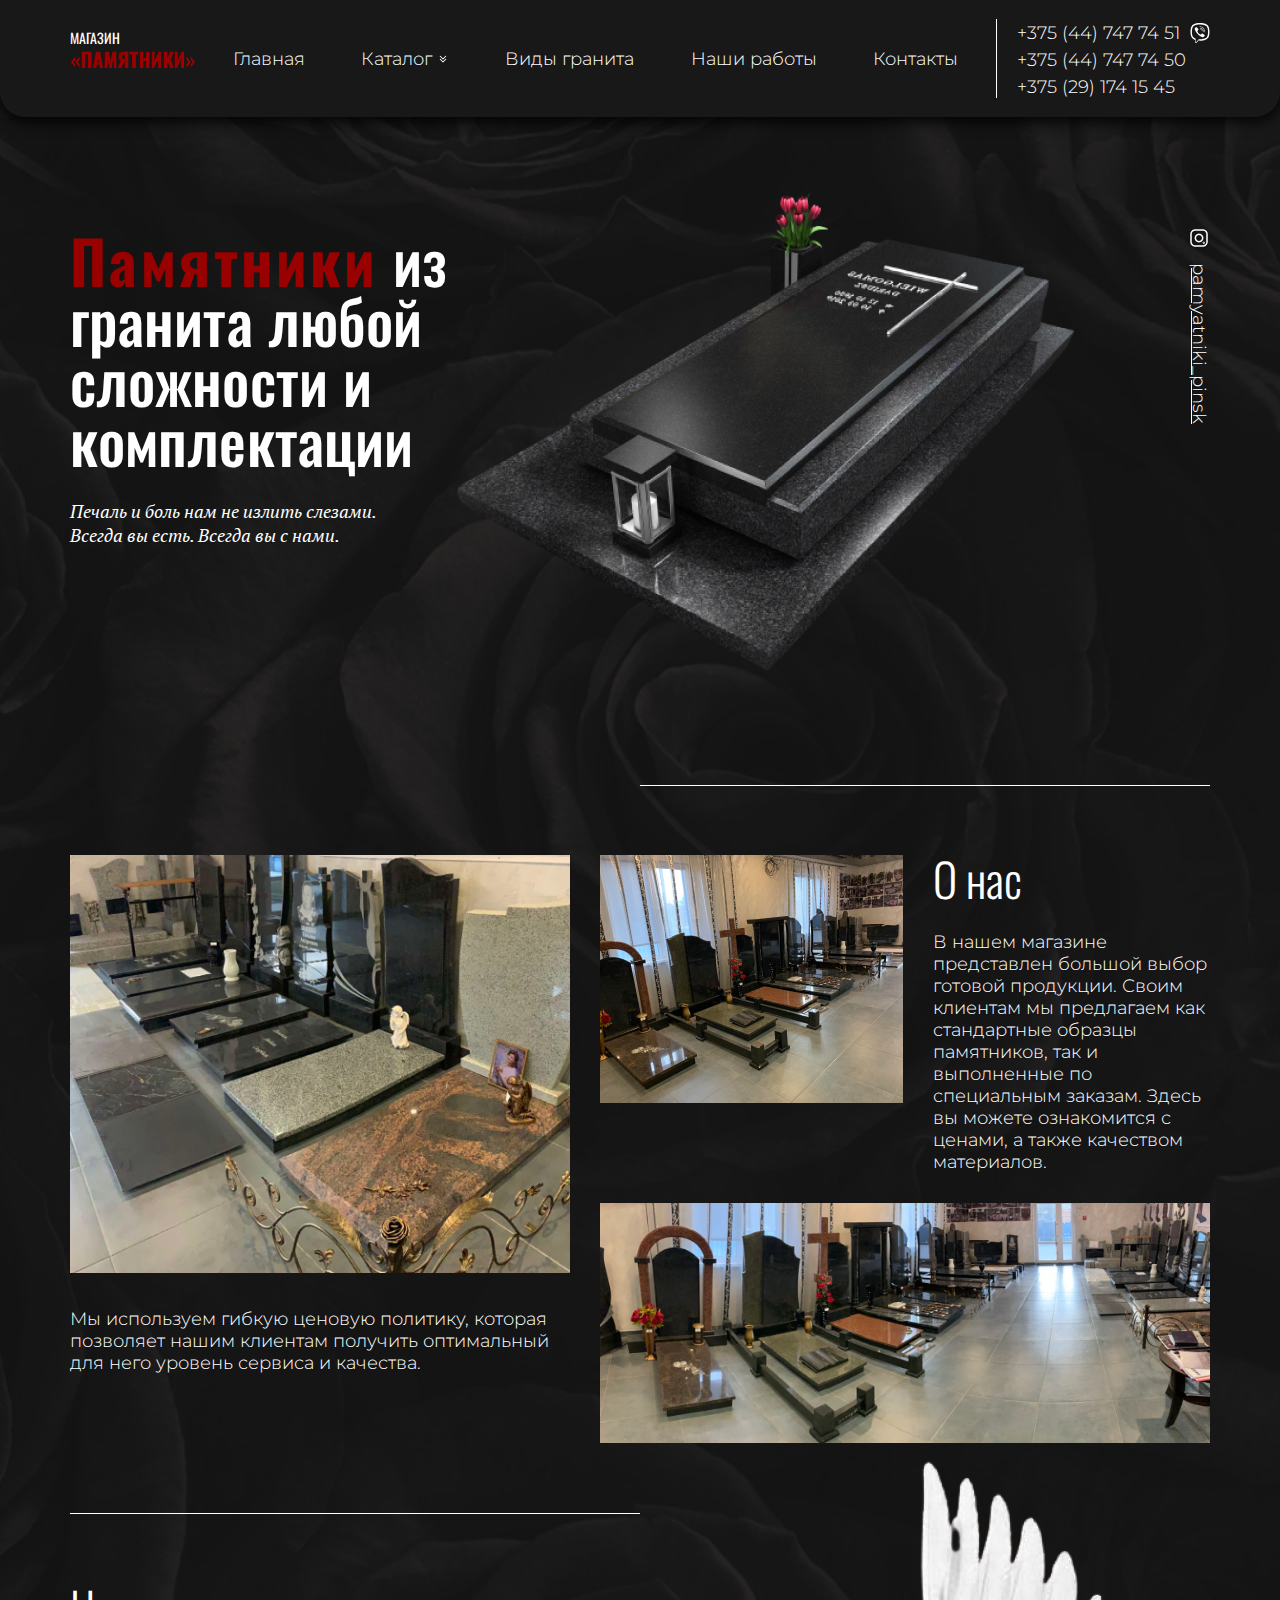
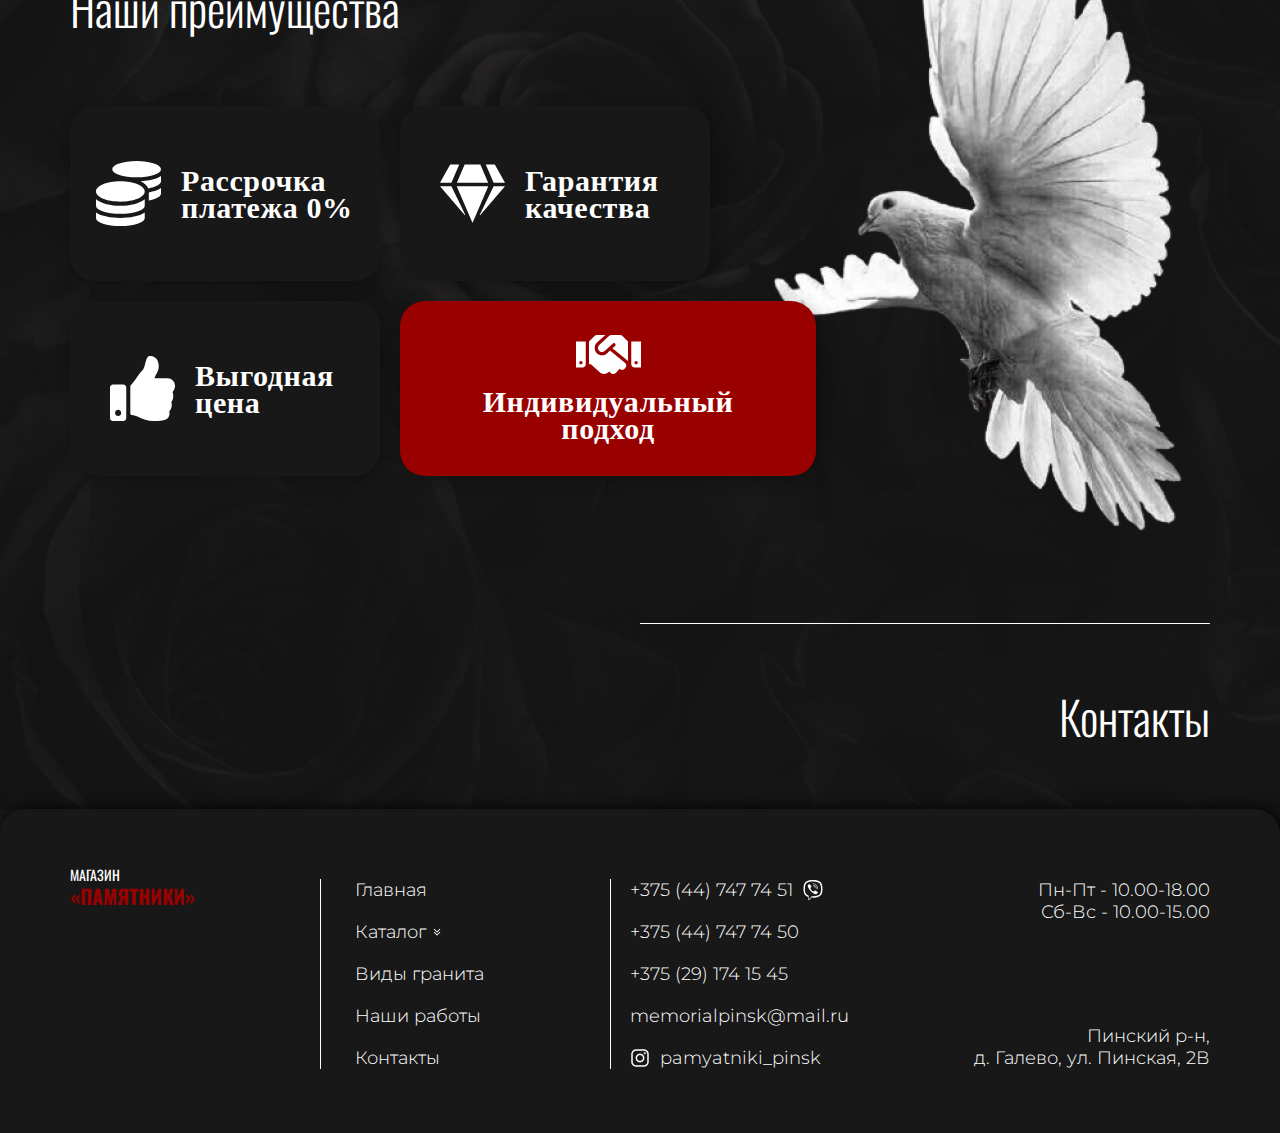
==== index.html @ 9298f2a3 "stage" ====
<!DOCTYPE html>
<html lang="ru">
  <head>
    <meta charset="utf-8" />
    <meta name="viewport" content="width=device-width, initial-scale=1.0" />
    <meta http-equiv="Cache-Control" content="no-cache" />
    <meta http-equiv="X-UA-Compatible" content="ie=edge" />
    <link rel="icon" type="image/x-icon" href="./assets/favicon.ico" />

    <script
      src="https://code.jquery.com/jquery-3.6.0.min.js"
      integrity="sha256-/xUj+3OJU5yExlq6GSYGSHk7tPXikynS7ogEvDej/m4="
      crossorigin="anonymous"
    ></script>

    <base href="." />

    <title></title>
  <script defer src="./js/main.bundle.js"></script><link href="./styles/main.bundle.css" rel="stylesheet"></head>

  <body>
    <header class="header">
      <nav class="global-wrap nav">
        <div class="logo">
          <p>Магазин</p>
          <p class="logo_accent">«ПАМЯТНИКИ»</p>
        </div>

        <ul class="nav__list">
          <li class="nav__list-item">
            <a href="./index.html" class="nav__list-link">Главная</a>
          </li>
          <li class="nav__list-item nav__dropdown">
            <a class="nav__list-link">
              Каталог
              <svg
                width="12"
                height="12"
                viewBox="0 0 12 12"
                fill="none"
                xmlns="http://www.w3.org/2000/svg"
              >
                <path
                  d="M6 9L6.35355 9.35355L6 9.70711L5.64645 9.35355L6 9ZM9.35355 6.35355L6.35355 9.35355L5.64645 8.64645L8.64645 5.64645L9.35355 6.35355ZM5.64645 9.35355L2.64645 6.35355L3.35355 5.64645L6.35355 8.64645L5.64645 9.35355Z"
                  fill="white"
                />
                <path
                  d="M6 6L6.35355 6.35355L6 6.70711L5.64645 6.35355L6 6ZM9.35355 3.35355L6.35355 6.35355L5.64645 5.64645L8.64645 2.64645L9.35355 3.35355ZM5.64645 6.35355L2.64645 3.35355L3.35355 2.64645L6.35355 5.64645L5.64645 6.35355Z"
                  fill="white"
                />
              </svg>
            </a>
            <ul class="subnav">
              <li class="subnav__item">
                <a href="./vertical.html" class="subnav__item-link">
                  Вертикальные памятники
                </a>
              </li>
              <li class="subnav__item">
                <a href="./horizontal.html" class="subnav__item-link">
                  Горизонтальные памятники
                </a>
              </li>
              <li class="subnav__item">
                <a href="./combo.html" class="subnav__item-link">
                  Кобинированные памятники
                </a>
              </li>
              <li class="subnav__item">
                <a href="./complex.html" class="subnav__item-link">
                  Мемориальные комплексы
                </a>
              </li>
              <li class="subnav__item">
                <a href="./nadgrobie.html" class="subnav__item-link">
                  Надгробные плиты
                </a>
              </li>
            </ul>
          </li>
          <li class="nav__list-item">
            <a href="./granite.html" class="nav__list-link">Виды гранита</a>
          </li>
          <li class="nav__list-item">
            <a href="./examples.html" class="nav__list-link">Наши работы</a>
          </li>
          <li class="nav__list-item">
            <a href="./contacts.html" class="nav__list-link">Контакты</a>
          </li>
        </ul>

        <div class="nav__phone-wrap">
          <a href="tel:+375 (44) 747 74 51" class="nav__phone nav__phone_viber">
            +375 (44) 747 74 51
            <img src="./assets/viber.svg" alt="viber" />
          </a>
          <a href="tel:+375 (44) 747 74 50" class="nav__phone">
            +375 (44) 747 74 50
          </a>
          <a href="tel:+375 (29) 174 15 45" class="nav__phone">
            +375 (29) 174 15 45
          </a>
        </div>
      </nav>

      <!-- TODO: mobile -->
      <div class="mobile-empty-nav"></div>
      <nav class="global-wrap mobile-nav">
        <div class="logo">
          <p>Магазин</p>
          <p class="logo_accent">«ПАМЯТНИКИ»</p>
        </div>

        <button id="burger" class="mobile-nav__burger">
          <div
            class="mobile-nav__burger_close mobile-nav__burger_close-disactive"
          >
            <span></span>
            <span></span>
          </div>
          <svg
            class="mobile-nav__burger_open"
            width="41"
            height="40"
            viewBox="0 0 41 40"
            fill="none"
            xmlns="http://www.w3.org/2000/svg"
          >
            <path
              d="M9.66602 11.4993H31.3327"
              stroke="#ffffff"
              stroke-width="2.5"
              stroke-linecap="round"
            />
            <path
              d="M9.66602 20H20.4993H31.3327"
              stroke="#ffffff"
              stroke-width="2.5"
              stroke-linecap="round"
            />
            <path
              d="M9.66602 28.4993H31.3327"
              stroke="#ffffff"
              stroke-width="2.5"
              stroke-linecap="round"
            />
          </svg>
        </button>

        <div class="mobile-nav__dropdown">
          <ul class="mobile-nav__list">
            <li class="mobile-nav__list-item">
              <a href="./index.html" class="mobile-nav__list-link">Главная</a>
            </li>
            <li class="mobile-nav__list-item mobile-nav__subnav-dropdown">
              <a class="mobile-nav__list-link">
                Каталог
                <svg
                  width="12"
                  height="12"
                  viewBox="0 0 12 12"
                  fill="none"
                  xmlns="http://www.w3.org/2000/svg"
                >
                  <path
                    d="M6 9L6.35355 9.35355L6 9.70711L5.64645 9.35355L6 9ZM9.35355 6.35355L6.35355 9.35355L5.64645 8.64645L8.64645 5.64645L9.35355 6.35355ZM5.64645 9.35355L2.64645 6.35355L3.35355 5.64645L6.35355 8.64645L5.64645 9.35355Z"
                    fill="white"
                  />
                  <path
                    d="M6 6L6.35355 6.35355L6 6.70711L5.64645 6.35355L6 6ZM9.35355 3.35355L6.35355 6.35355L5.64645 5.64645L8.64645 2.64645L9.35355 3.35355ZM5.64645 6.35355L2.64645 3.35355L3.35355 2.64645L6.35355 5.64645L5.64645 6.35355Z"
                    fill="white"
                  />
                </svg>
              </a>
              <!-- <ul class="mobile-mobile-subnav"> -->
              <ul class="subnav">
                <li class="subnav__item">
                  <a href="./vertical.html" class="subnav__item-link">
                    Вертикальные памятники
                  </a>
                </li>
                <li class="subnav__item">
                  <a href="./horizontal.html" class="subnav__item-link">
                    Горизонтальные памятники
                  </a>
                </li>
                <li class="subnav__item">
                  <a href="./combo.html" class="subnav__item-link">
                    Кобинированные памятники
                  </a>
                </li>
                <li class="subnav__item">
                  <a href="./complex.html" class="subnav__item-link">
                    Мемориальные комплексы
                  </a>
                </li>
                <li class="subnav__item">
                  <a href="./nadgrobie.html" class="subnav__item-link">
                    Надгробные плиты
                  </a>
                </li>
              </ul>
            </li>
            <li class="mobile-nav__list-item">
              <a href="./granite.html" class="mobile-nav__list-link"
                >Виды гранита</a
              >
            </li>
            <li class="mobile-nav__list-item">
              <a href="./examples.html" class="mobile-nav__list-link"
                >Наши работы</a
              >
            </li>
            <li class="mobile-nav__list-item">
              <a href="./contacts.html" class="mobile-nav__list-link"
                >Контакты</a
              >
            </li>
          </ul>

          <div class="mobile-nav__phone-wrap">
            <a
              href="tel:+375 (44) 747 74 51"
              class="mobile-nav__phone mobile-nav__phone_viber"
            >
              +375 (44) 747 74 51
              <img src="./assets/viber.svg" alt="viber" />
            </a>
            <a href="tel:+375 (44) 747 74 50" class="mobile-nav__phone">
              +375 (44) 747 74 50
            </a>
            <a href="tel:+375 (29) 174 15 45" class="mobile-nav__phone">
              +375 (29) 174 15 45
            </a>
          </div>
        </div>
      </nav>
    </header>

    <main class="global-wrap main">
      <section class="intro">
        <h1 class="intro__header">
          <span class="intro__header_accent">Памятники</span> из гранита любой
          сложности и комплектации
        </h1>
        <p class="intro__text">
          Печаль и боль нам не излить слезами. Всегда вы есть. Всегда вы с нами.
        </p>
        <a
          target="_blank"
          href="https://www.instagram.com/pamyatniki_pinsk/"
          class="intro__instagram"
        >
          <img src="./assets/instagram.png" alt="instagram" />
          pamyatniki_pinsk
        </a>
      </section>

      <section class="about">
        <div class="about__section about__section_sm">
          <img src="./assets/main-about-1.png" alt="image" />
          <p class="about__text about__text_sm">
            Мы используем гибкую ценовую политику, которая позволяет нашим
            клиентам получить оптимальный для него уровень сервиса и качества.
          </p>
        </div>
        <div class="about__section about__section_lg">
          <div class="about__subsection">
            <img
              src="./assets/main-about-2.png"
              class="about-2-img"
              alt="image"
            />
            <div class="about__subsection-content">
              <h2 class="about__header">О нас</h2>
              <p class="about__text">
                В нашем магазине представлен большой выбор готовой продукции.
                Своим клиентам мы предлагаем как стандартные образцы памятников,
                так и выполненные по специальным заказам. Здесь вы можете
                ознакомится с ценами, а также качеством материалов.
              </p>
            </div>
          </div>
          <div class="about__lg-img">
            <img src="./assets/main-about-3.png" alt="image" />
          </div>
        </div>
      </section>

      <section class="advantages">
        <div class="advantages__content">
          <h3 class="advantages__header">Наши преимущества</h3>
          <div class="advantages__cards">
            <div class="advantages__card">
              <img
                src="./assets/main-adv-1.svg"
                alt="image"
                class="advantages__card-img"
              />
              <p class="advantages__card-text">Рассрочка платежа 0%</p>
            </div>

            <div class="advantages__card advantages__card_diamond">
              <img
                src="./assets/main-adv-2.svg"
                alt="image"
                class="advantages__card-img"
              />
              <p class="advantages__card-text">Гарантия качества</p>
            </div>

            <div class="advantages__card advantages__card_like">
              <img
                src="./assets/main-adv-3.svg"
                alt="image"
                class="advantages__card-img"
              />
              <p class="advantages__card-text">Выгодная цена</p>
            </div>

            <div class="advantages__card advantages__card_accent">
              <img
                src="./assets/main-adv-4.svg"
                alt="image"
                class="advantages__card-img"
              />
              <p class="advantages__card-text">Индивидуальный подход</p>
            </div>
          </div>
        </div>
        <img src="./assets/main-adv.png" alt="image" class="advantages__img" />
      </section>

      <section class="contacts">
        <h3 class="contacts__header">Контакты</h3>
      </section>
    </main>

    <footer class="global-wrap footer">
      <div class="footer__section footer__section_logo">
        <div class="logo footer__logo">
          <p>Магазин</p>
          <p class="logo_accent">«ПАМЯТНИКИ»</p>
        </div>
      </div>
      <div class="footer__section footer__section_nav footer__section_border">
        <ul class="nav__list nav__list_vertical">
          <li class="nav__list-item">
            <a href="#" class="nav__list-link">Главная</a>
          </li>
          <li class="nav__list-item">
            <a class="nav__list-link nav__dropdown_footer">
              Каталог
              <svg
                width="12"
                height="12"
                viewBox="0 0 12 12"
                fill="none"
                xmlns="http://www.w3.org/2000/svg"
              >
                <path
                  d="M6 9L6.35355 9.35355L6 9.70711L5.64645 9.35355L6 9ZM9.35355 6.35355L6.35355 9.35355L5.64645 8.64645L8.64645 5.64645L9.35355 6.35355ZM5.64645 9.35355L2.64645 6.35355L3.35355 5.64645L6.35355 8.64645L5.64645 9.35355Z"
                  fill="white"
                />
                <path
                  d="M6 6L6.35355 6.35355L6 6.70711L5.64645 6.35355L6 6ZM9.35355 3.35355L6.35355 6.35355L5.64645 5.64645L8.64645 2.64645L9.35355 3.35355ZM5.64645 6.35355L2.64645 3.35355L3.35355 2.64645L6.35355 5.64645L5.64645 6.35355Z"
                  fill="white"
                />
              </svg>
              <!-------->
              <ul class="footer-subnav">
                <li class="footer-subnav__item">
                  <a href="./vertical.html" class="footer-subnav__item-link">
                    Вертикальные памятники
                  </a>
                </li>
                <li class="footer-subnav__item">
                  <a href="./horizontal.html" class="footer-subnav__item-link">
                    Горизонтальные памятники
                  </a>
                </li>
                <li class="footer-subnav__item">
                  <a href="./combo.html" class="footer-subnav__item-link">
                    Кобинированные памятники
                  </a>
                </li>
                <li class="footer-subnav__item">
                  <a href="./complex.html" class="footer-subnav__item-link">
                    Мемориальные комплексы
                  </a>
                </li>
                <li class="footer-subnav__item">
                  <a href="#" class="footer-subnav__item-link">
                    Надгробные плиты
                  </a>
                </li>
              </ul>
            </a>
          </li>
          <li class="nav__list-item">
            <a href="./granite.html" class="nav__list-link">Виды гранита</a>
          </li>
          <li class="nav__list-item">
            <a href="./examples.html" class="nav__list-link">Наши работы</a>
          </li>
          <li class="nav__list-item">
            <a href="./contacts.html" class="nav__list-link">Контакты</a>
          </li>
        </ul>
      </div>
      <div class="footer__section footer__section_border">
        <div class="footer__section_numbers">
          <a
            href="tel:+375 (44) 747 74 51"
            class="footer__contact footer__contact_viber"
          >
            +375 (44) 747 74 51
            <img src="./assets/viber.svg" alt="viber" />
          </a>
          <a href="tel:+375 (44) 747 74 50" class="footer__contact"
            >+375 (44) 747 74 50</a
          >
          <a href="tel:+375 (29) 174 15 45" class="footer__contact">
            +375 (29) 174 15 45
          </a>
        </div>
        <a href="mailto:memorialpinsk@mail.ru" class="footer__contact"
          >memorialpinsk@mail.ru</a
        >
        <a
          target="_blank"
          href="https://www.instagram.com/pamyatniki_pinsk/"
          class="footer__contact footer__contact_instagram"
        >
          <img src="./assets/instagram.png" alt="instagram" />
          pamyatniki_pinsk
        </a>
      </div>
      <div class="footer__section footer__section_sm">
        <div class="footer__schedule">
          <p class="footer__schedule-item">Пн-Пт - 10.00-18.00</p>
          <p class="footer__schedule-item">Сб-Вс - 10.00-15.00</p>
        </div>
        <p class="footer__address">
          <a target="_blank" href="https://yandex.by/maps/-/CCUFj-ChtB">
            Пинский р-н,
            <br />
            д. Галево, ул. Пинская, 2В
          </a>
        </p>
      </div>
    </footer>
  </body>
</html>
---- styles/main.bundle.css ----
@import url(https://fonts.googleapis.com/css2?family=Montserrat:wght@300&family=Oswald:wght@300&family=PT+Serif&family=Tinos:wght@700&display=swap);
/* http://meyerweb.com/eric/tools/css/reset/
   v5.0.1 | 20191019
   License: none (public domain)
*/
html, body, div, span, applet, object, iframe,
h1, h2, h3, h4, h5, h6, p, blockquote, pre,
a, abbr, acronym, address, big, cite, code,
del, dfn, em, img, ins, kbd, q, s, samp,
small, strike, strong, sub, sup, tt, var,
b, u, i, center,
dl, dt, dd, menu, ol, ul, li,
fieldset, form, label, legend,
table, caption, tbody, tfoot, thead, tr, th, td,
article, aside, canvas, details, embed,
figure, figcaption, footer, header, hgroup,
main, menu, nav, output, ruby, section, summary,
time, mark, audio, video {
  margin: 0;
  padding: 0;
  border: 0;
  font-size: 100%;
  font: inherit;
  vertical-align: baseline; }

/* HTML5 display-role reset for older browsers */
article, aside, details, figcaption, figure,
footer, header, hgroup, main, menu, nav, section {
  display: block; }

/* HTML5 hidden-attribute fix for newer browsers */
*[hidden] {
  display: none; }

body {
  line-height: 1; }

menu, ol, ul {
  list-style: none; }

blockquote, q {
  quotes: none; }

blockquote:before, blockquote:after,
q:before, q:after {
  content: '';
  content: none; }

table {
  border-collapse: collapse;
  border-spacing: 0; }

:root {
  --main-bg-color: #181818;
  --text-color: #ffffff;
  --accent: #990000; }

body {
  background-color: var(--main-bg-color); }

.global-wrap {
  padding: 0 70px;
  box-sizing: border-box;
  margin: 0 auto;
  max-width: 1440px;
  background-color: var(--main-bg-color);
  color: var(--text-color);
  font-family: 'Montserrat', sans-serif;
  font-style: normal;
  font-weight: 300;
  font-size: 18px;
  line-height: 22px; }
  @media (max-width: 992px) {
    .global-wrap {
      font-weight: 300;
      font-size: 15px;
      line-height: 18px;
      text-align: center; } }
  @media (max-width: 620px) {
    .global-wrap {
      padding: 0 40px; } }
  @media (max-width: 480px) {
    .global-wrap {
      padding: 0 30px; } }
  @media (max-width: 400px) {
    .global-wrap {
      padding: 0 20px; } }

.logo {
  font-family: 'Oswald', sans-serif;
  font-style: normal;
  font-weight: 400;
  font-size: 14px;
  line-height: 120%;
  text-transform: uppercase;
  padding-top: 11px;
  align-self: flex-start; }
  @media (max-width: 480px) {
    .logo {
      font-size: 9px;
      line-height: 120%; } }
  @media (max-width: 992px) {
    .logo_contacts {
      display: none; } }
  .logo_accent {
    margin-top: 4px;
    font-size: 20px;
    font-weight: 900;
    color: var(--accent); }
    @media (max-width: 480px) {
      .logo_accent {
        font-size: 15px; } }

.header {
  position: relative;
  z-index: 10;
  background-color: var(--main-bg-color); }

.nav {
  padding-top: 19px;
  padding-bottom: 19px;
  display: flex;
  justify-content: space-between;
  align-items: center;
  box-shadow: 0px 4px 15px #000000;
  border-radius: 0px 0px 25px 25px; }
  @media (max-width: 1050px) {
    .nav {
      display: none; } }
  .nav__list {
    display: flex;
    align-items: center;
    gap: 51px;
    flex-grow: 1;
    justify-content: flex-end;
    padding-right: 83px; }
    @media (max-width: 1300px) {
      .nav__list {
        justify-content: space-around;
        padding-right: 0;
        padding: 0 15px;
        gap: 10px; } }
    .nav__list_vertical {
      padding-right: 0;
      flex-direction: column;
      align-items: flex-start;
      gap: 20px; }
  .nav__list-link {
    color: var(--text-color);
    text-decoration: none;
    cursor: pointer; }
    .nav__list-link:hover {
      text-decoration: underline; }
  .nav__phone-wrap {
    padding-top: 3px;
    padding-left: 20px;
    display: flex;
    flex-direction: column;
    gap: 5px;
    border-left: solid 1px; }
  .nav__phone {
    color: var(--text-color);
    text-decoration: none; }
    .nav__phone_viber {
      display: flex;
      align-items: center;
      gap: 10px; }

.nav__dropdown:hover .subnav {
  display: block; }

/*start footer*/
.nav__dropdown_footer:hover + .footer-subnav {
  display: block; }

.footer-subnav:hover {
  display: block; }

.footer-subnav {
  display: none;
  padding: 20px 25px;
  box-sizing: border-box;
  max-width: 329px;
  width: 329px;
  position: absolute;
  left: 70%;
  top: -50%;
  z-index: 10;
  border-radius: 25px;
  background: linear-gradient(106.35deg, #555555 0%, #1f1f1f 100%);
  border: solid 2px rgba(255, 255, 255, 0.28); }
  .footer-subnav__item:not(:last-child) {
    margin-bottom: 4px; }
    @media (max-width: 1050px) {
      .footer-subnav__item:not(:last-child) {
        margin-bottom: 15px; } }
  .footer-subnav__item-link {
    color: var(--text-color);
    text-decoration: none; }
    .footer-subnav__item-link:hover {
      color: rgba(255, 255, 255, 0.5); }

/*end footer*/
.subnav {
  display: none;
  padding: 20px 25px;
  box-sizing: border-box;
  max-width: 329px;
  width: 100%;
  position: absolute;
  z-index: 10;
  border-radius: 25px;
  background: linear-gradient(106.35deg, #555555 0%, #1f1f1f 100%);
  border: solid 2px rgba(255, 255, 255, 0.28); }
  @media (max-width: 1050px) {
    .subnav {
      left: 50%;
      transform: translateX(-50%); } }
  .subnav__item:not(:last-child) {
    margin-bottom: 4px; }
    @media (max-width: 1050px) {
      .subnav__item:not(:last-child) {
        margin-bottom: 15px; } }
  .subnav__item-link {
    color: var(--text-color);
    text-decoration: none; }
    .subnav__item-link:hover {
      color: rgba(255, 255, 255, 0.5); }

.mobile-empty-nav {
  height: 78px; }
  @media (min-width: 1050px) {
    .mobile-empty-nav {
      display: none; } }
  @media (max-width: 480px) {
    .mobile-empty-nav {
      height: 56px; } }

.mobile-nav__subnav-dropdown:hover .subnav {
  display: block; }

.mobile-nav {
  padding-top: 19px;
  padding-bottom: 19px;
  display: flex;
  justify-content: space-between;
  align-items: center;
  box-shadow: 0px 4px 15px #000000;
  border-radius: 0px 0px 25px 25px;
  width: 100%;
  position: fixed;
  left: 0;
  top: 0;
  z-index: 10; }
  @media (min-width: 1050px) {
    .mobile-nav {
      display: none; } }
  @media (max-width: 480px) {
    .mobile-nav {
      padding-top: 8px;
      padding-bottom: 8px; } }
  .mobile-nav .logo {
    padding-top: 0; }
    @media (max-width: 480px) {
      .mobile-nav .logo {
        align-self: center; } }
  .mobile-nav__burger {
    background-color: transparent;
    border: none;
    position: relative;
    width: 40px;
    height: 40px;
    cursor: pointer; }
    .mobile-nav__burger_open {
      transition: all 0.4s ease-in-out;
      opacity: 1;
      position: absolute;
      left: 0;
      top: 0; }
    .mobile-nav__burger_open-disactive {
      opacity: 0;
      transform: rotate3d(1, 1, 0, 180deg); }
    .mobile-nav__burger_close {
      display: flex;
      width: 100%;
      height: 100%;
      position: absolute;
      top: 0;
      left: 0; }
      .mobile-nav__burger_close span {
        height: 2px;
        width: 70%;
        position: absolute;
        left: 15%;
        top: 50%;
        background-color: #ffffff;
        transition: all 0.4s ease-in-out;
        opacity: 1; }
        .mobile-nav__burger_close span:first-child {
          transform: rotate(45deg); }
        .mobile-nav__burger_close span:last-child {
          transform: rotate(-45deg); }
    .mobile-nav__burger_close-disactive span {
      opacity: 0; }
      .mobile-nav__burger_close-disactive span:first-child {
        transform: rotate(0); }
      .mobile-nav__burger_close-disactive span:last-child {
        transform: rotate(0); }
  .mobile-nav__dropdown {
    padding-top: 23px;
    position: fixed;
    top: 73px;
    left: 0;
    right: 0;
    height: 0;
    z-index: -1;
    background-color: var(--main-bg-color);
    overflow: hidden;
    display: flex;
    flex-direction: column;
    align-items: center;
    gap: 40px;
    transition: all 0.3s ease-in;
    opacity: 0; }
    @media (max-width: 480px) {
      .mobile-nav__dropdown {
        top: 43px; } }
    .mobile-nav__dropdown_show {
      opacity: 1;
      height: calc(100vh - 53px);
      z-index: -1; }
      @media (max-width: 480px) {
        .mobile-nav__dropdown_show {
          height: calc(100vh - 43px); } }
  .mobile-nav__list {
    display: flex;
    flex-direction: column;
    gap: 20px; }
  .mobile-nav__list-link {
    color: var(--text-color);
    text-decoration: none; }
  .mobile-nav .mobile-mobile-subnav {
    display: none; }
  .mobile-nav__phone-wrap {
    display: flex;
    flex-direction: column;
    gap: 20px; }
  .mobile-nav__phone {
    color: var(--text-color);
    text-decoration: none;
    display: flex;
    align-items: center;
    gap: 10px; }
    @media (max-width: 992px) {
      .mobile-nav__phone img {
        max-width: 15px; } }

.main {
  background-image: url(../766fc4b4f6db74cd109a.png);
  background-repeat: no-repeat;
  background-size: 100% 100%; }
  @media (max-width: 992px) {
    .main {
      min-height: calc(100vh - 266px); } }
  @media (max-width: 480px) {
    .main {
      min-height: calc(100vh - 244px); } }
  .main_contacts {
    position: relative; }

.intro {
  padding: 113px 0px 238px 0px;
  position: relative;
  background-image: url(../5dffb50767ba3ddcd114.png);
  background-repeat: no-repeat;
  background-position: 74% 40%; }
  @media (max-width: 992px) {
    .intro {
      padding: 30px 0 307px 0;
      background-position: center 88%;
      background-size: 50%; } }
  @media (max-width: 744px) {
    .intro {
      background-size: 60%; } }
  @media (max-width: 480px) {
    .intro {
      background-size: 76%; } }
  @media (max-width: 380px) {
    .intro {
      padding: 42px 0 200px 0;
      background-position: center 94%;
      background-size: 76%; } }
  .intro__header {
    margin-bottom: 29px;
    max-width: 506px;
    font-family: 'Oswald', sans-serif;
    font-weight: 500;
    font-size: 60px;
    line-height: 100%;
    letter-spacing: 0.1px; }
    @media (max-width: 992px) {
      .intro__header {
        font-style: normal;
        font-weight: 400;
        font-size: 40px;
        line-height: 100%;
        margin-left: auto;
        margin-right: auto;
        margin-bottom: 22px;
        text-align: center;
        letter-spacing: 0.2px; } }
    .intro__header_accent {
      letter-spacing: 3.4px;
      color: var(--accent);
      font-weight: 900; }
  .intro__text {
    max-width: 322px;
    font-family: 'PT Serif', serif;
    font-style: italic;
    font-weight: 400;
    font-size: 18px;
    line-height: 24px; }
    @media (max-width: 992px) {
      .intro__text {
        margin: 0 auto;
        max-width: 250px;
        text-align: center;
        font-weight: 400;
        font-size: 14px;
        line-height: 19px; } }
  .intro__instagram {
    display: flex;
    align-items: center;
    gap: 15px;
    position: absolute;
    top: 307px;
    right: 0;
    transform-origin: 100% 0;
    transform: rotate(90deg);
    text-decoration: underline;
    color: var(--text-color); }
    @media (max-width: 992px) {
      .intro__instagram {
        display: none; } }

.about {
  padding-top: 70px;
  padding-bottom: 66px;
  display: flex;
  gap: 30px;
  position: relative; }
  @media (max-width: 1210px) {
    .about {
      flex-direction: column-reverse; } }
  @media (max-width: 992px) {
    .about {
      padding-top: 30px;
      padding-bottom: 30px;
      gap: 16px; } }
  .about::before {
    content: '';
    width: 50%;
    display: block;
    height: 1px;
    position: absolute;
    top: 0;
    right: 0;
    background-color: var(--text-color); }
    @media (max-width: 992px) {
      .about::before {
        right: auto;
        left: 50%;
        transform: translateX(-50%); } }
  .about::after {
    content: '';
    width: 50%;
    display: block;
    height: 1px;
    position: absolute;
    bottom: 0;
    left: 0;
    background-color: var(--text-color); }
    @media (max-width: 992px) {
      .about::after {
        left: 50%;
        transform: translateX(-50%); } }
  @media (max-width: 1440px) {
    .about img {
      width: 100%; } }
  .about__section_sm {
    max-width: 524px;
    width: 100%; }
    @media (max-width: 1344px) {
      .about__section_sm {
        width: 45%; } }
    @media (max-width: 1210px) {
      .about__section_sm {
        max-width: 100%;
        width: 100%;
        display: flex;
        flex-direction: row-reverse;
        align-items: center;
        gap: 30px; } }
    @media (max-width: 992px) {
      .about__section_sm {
        flex-direction: column; } }
    .about__section_sm img {
      margin-bottom: 30px; }
      @media (max-width: 1210px) {
        .about__section_sm img {
          margin-bottom: 0;
          max-width: 376px; } }
      @media (max-width: 992px) {
        .about__section_sm img {
          max-width: 100%;
          width: 100%; } }
  .about__section_lg {
    width: 100%; }
    @media (max-width: 1344px) {
      .about__section_lg {
        width: 55%; } }
    @media (max-width: 1210px) {
      .about__section_lg {
        width: 100%; } }
  .about__subsection {
    margin-bottom: 30px;
    display: flex;
    gap: 30px; }
    @media (max-width: 1344px) {
      .about__subsection {
        align-items: flex-start; } }
    @media (max-width: 992px) {
      .about__subsection {
        flex-direction: column; } }
    @media (max-width: 992px) {
      .about__subsection .about-2-img {
        display: none; } }
    @media (max-width: 775px) {
      .about__subsection img {
        width: 40%; } }
    @media (max-width: 992px) {
      .about__subsection img {
        width: 65%; } }
  .about__header {
    margin-bottom: 30px;
    font-family: 'Oswald', sans-serif;
    font-weight: 300;
    font-size: 46px;
    line-height: 100%; }
    @media (max-width: 992px) {
      .about__header {
        margin-bottom: 18px;
        font-weight: 300;
        font-size: 30px;
        line-height: 100%;
        text-align: center; } }
  @media (max-width: 992px) {
    .about__text {
      font-weight: 300;
      font-size: 15px;
      line-height: 18px;
      text-align: center; } }
  @media (max-width: 992px) {
    .about__text_sm {
      display: none; } }
  @media (max-width: 1210px) {
    .about__lg-img {
      margin: 0 auto;
      width: 70%; } }
  @media (max-width: 992px) {
    .about__lg-img {
      width: 100%; } }

.advantages {
  padding: 70px 111px 147px 111px;
  position: relative; }
  @media (max-width: 1440px) {
    .advantages {
      padding-left: 0; } }
  @media (max-width: 700px) {
    .advantages {
      padding-right: 0; } }
  @media (max-width: 992px) {
    .advantages {
      padding-top: 30px;
      padding-bottom: 30px; } }
  .advantages__header {
    margin-bottom: 76px;
    font-family: 'Oswald', sans-serif;
    font-weight: 300;
    font-size: 46px;
    line-height: 100%; }
    @media (max-width: 992px) {
      .advantages__header {
        margin-bottom: 18px;
        font-weight: 300;
        font-size: 30px;
        line-height: 100%;
        text-align: center; } }
  .advantages__cards {
    max-width: 746px;
    display: flex;
    justify-content: flex-start;
    flex-wrap: wrap;
    align-items: center;
    gap: 20px; }
    @media (max-width: 1305px) {
      .advantages__cards {
        position: relative;
        z-index: 2; } }
    @media (max-width: 992px) {
      .advantages__cards {
        flex-direction: row;
        gap: 12px; } }
  .advantages__card {
    padding: 26px;
    box-sizing: border-box;
    max-width: 310px;
    width: 100%;
    height: 175px;
    display: flex;
    justify-content: center;
    align-items: center;
    gap: 20px;
    background-color: var(--main-bg-color);
    box-shadow: 4px 4px 15px rgba(0, 0, 0, 0.25);
    border-radius: 25px; }
    @media (max-width: 1080px) {
      .advantages__card {
        width: 42%; } }
    @media (max-width: 992px) {
      .advantages__card {
        width: 42%;
        height: 96px;
        flex-direction: row;
        border-radius: 13px; } }
    @media (max-width: 445px) {
      .advantages__card {
        flex-direction: column;
        gap: 5px; } }
    @media (max-width: 992px) {
      .advantages__card p {
        text-align: center; } }
    .advantages__card_diamond, .advantages__card_like {
      padding-left: 40px;
      padding-right: 40px; }
      @media (max-width: 992px) {
        .advantages__card_diamond, .advantages__card_like {
          padding-left: 14px;
          padding-right: 14px; } }
    .advantages__card_accent {
      padding-left: 40px;
      padding-right: 40px;
      max-width: 416px;
      flex-direction: column;
      gap: 13px;
      background-color: var(--accent); }
      @media (max-width: 1080px) {
        .advantages__card_accent {
          width: 70%; } }
      @media (max-width: 992px) {
        .advantages__card_accent {
          width: 54%; } }
      @media (max-width: 445px) {
        .advantages__card_accent {
          gap: 5px; } }
      @media (max-width: 380px) {
        .advantages__card_accent {
          width: 51%; } }
      .advantages__card_accent p {
        text-align: center; }
  @media (max-width: 992px) {
    .advantages__card-img {
      max-width: 35px; } }
  .advantages__card-text {
    font-family: 'Tinos', serif;
    font-weight: 700;
    font-size: 30px;
    line-height: 90%;
    letter-spacing: 0.02em; }
    @media (max-width: 992px) {
      .advantages__card-text {
        font-size: 16px;
        line-height: 90%; } }
  .advantages__img {
    max-width: 454px;
    position: absolute;
    top: -86px;
    right: 0; }
    @media (max-width: 1305px) {
      .advantages__img {
        z-index: 1; } }
    @media (max-width: 1170px) {
      .advantages__img {
        max-width: 321px;
        top: 32%;
        transform: translateY(-50%); } }
    @media (max-width: 1100px) {
      .advantages__img {
        max-width: 235px; } }
    @media (max-width: 992px) {
      .advantages__img {
        display: none; } }

.contacts {
  padding: 70px 0;
  position: relative; }
  @media (max-width: 992px) {
    .contacts {
      padding: 30px 0; } }
  .contacts::before {
    content: '';
    width: 50%;
    display: block;
    height: 1px;
    position: absolute;
    top: 0;
    right: 0;
    background-color: var(--text-color); }
    @media (max-width: 992px) {
      .contacts::before {
        right: auto;
        left: 50%;
        transform: translateX(-50%); } }
  .contacts__header {
    font-family: 'Oswald', sans-serif;
    font-weight: 300;
    font-size: 46px;
    line-height: 100%;
    text-align: right; }
    @media (max-width: 992px) {
      .contacts__header {
        font-weight: 300;
        font-size: 30px;
        line-height: 100%;
        text-align: center; } }

.footer {
  padding-top: 70px;
  padding-bottom: 64px;
  display: flex;
  justify-content: space-between;
  box-shadow: 4px 0px 15px #000000;
  border-radius: 25px 25px 0px 0px; }
  @media (max-width: 992px) {
    .footer {
      padding-top: 20px;
      padding-bottom: 24px;
      flex-direction: column;
      gap: 10px;
      font-weight: 300;
      font-size: 12px;
      line-height: 100%; } }
  .footer__section {
    display: flex;
    flex-direction: column;
    justify-content: space-between;
    gap: 20px;
    position: relative; }
    @media (max-width: 992px) {
      .footer__section {
        align-items: center;
        text-align: center;
        gap: 10px; } }
    .footer__section > div {
      display: flex;
      flex-direction: column;
      justify-content: space-between;
      gap: 20px; }
      @media (max-width: 992px) {
        .footer__section > div {
          gap: 10px; } }
    @media (max-width: 992px) {
      .footer__section {
        gap: 10px; } }
    @media (max-width: 992px) {
      .footer__section_numbers {
        flex-direction: row !important;
        flex-wrap: wrap;
        justify-content: center !important;
        gap: 10px; }
        .footer__section_numbers a:first-child {
          width: 100%;
          justify-content: center; } }
    .footer__section_border {
      padding-left: 19px;
      border-left: solid 1px var(--text-color); }
      @media (max-width: 992px) {
        .footer__section_border {
          padding-left: 0;
          border-left: 0; } }
    @media (max-width: 992px) {
      .footer__section_logo {
        display: none; } }
    @media (max-width: 992px) {
      .footer__section_nav {
        display: none; } }
  .footer__logo {
    margin-top: -23px;
    gap: 0 !important; }
    @media (max-width: 992px) {
      .footer__logo {
        display: none; } }
  .footer__contact {
    color: var(--text-color);
    text-decoration: none; }
    .footer__contact_instagram, .footer__contact_viber {
      display: flex;
      align-items: center;
      gap: 10px; }
      @media (max-width: 992px) {
        .footer__contact_instagram img, .footer__contact_viber img {
          max-width: 12px; } }
  .footer__schedule {
    gap: 0 !important; }
    @media (max-width: 992px) {
      .footer__schedule {
        gap: 10px !important; } }
  .footer__schedule-item {
    text-align: right; }
  .footer__address {
    text-align: right;
    cursor: pointer; }
    @media (max-width: 992px) {
      .footer__address {
        text-align: center; } }
    .footer__address a {
      text-decoration: none;
      color: var(--text-color); }

.breadcrumbs {
  padding: 70px 0;
  font-weight: 300;
  font-size: 18px;
  line-height: 22px;
  color: var(--text-color); }
  @media (max-width: 992px) {
    .breadcrumbs {
      padding-top: 30px;
      padding-bottom: 20px;
      text-align: center;
      font-weight: 300;
      font-size: 15px;
      line-height: 18px; } }
  @media (max-width: 400px) {
    .breadcrumbs {
      font-size: 13px; } }
  .breadcrumbs a {
    text-decoration: none; }
  .breadcrumbs a:first-child {
    color: rgba(255, 255, 255, 0.4); }
  .breadcrumbs a:not(:first-child) {
    color: var(--text-color); }
  .breadcrumbs_flex {
    padding-top: 58px;
    padding-bottom: 28px;
    display: flex;
    justify-content: space-between;
    align-items: center; }
    @media (max-width: 992px) {
      .breadcrumbs_flex {
        padding-top: 30px;
        padding-bottom: 20px;
        justify-content: center; } }

.catalog__header {
  margin-bottom: 50px;
  font-family: 'Oswald', sans-serif;
  font-weight: 300;
  font-size: 46px;
  line-height: 100%; }
  @media (max-width: 992px) {
    .catalog__header {
      margin-bottom: 30px;
      font-weight: 300;
      font-size: 30px;
      line-height: 100%;
      text-align: center; } }

.catalog__items {
  padding-bottom: 70px;
  display: flex;
  justify-content: space-around;
  align-items: center;
  flex-wrap: wrap;
  gap: 30px; }
  @media (max-width: 992px) {
    .catalog__items {
      padding-bottom: 30px; } }

.catalog .zm {
  max-width: 635px;
  width: 48%;
  border-radius: 25px; }
  @media (max-width: 992px) {
    .catalog .zm {
      width: 100%; } }

.catalog__item {
  max-width: 635px;
  width: 100%; }

.granite {
  padding-bottom: 70px; }
  @media (max-width: 992px) {
    .granite {
      padding-bottom: 30px; } }
  .granite__header {
    margin-bottom: 50px;
    font-family: 'Oswald', sans-serif;
    font-weight: 300;
    font-size: 46px;
    line-height: 100%; }
    @media (max-width: 992px) {
      .granite__header {
        margin-bottom: 15px;
        font-weight: 300;
        font-size: 30px;
        line-height: 100%;
        text-align: center; } }
  .granite__row {
    display: flex;
    justify-content: space-between;
    gap: 30px; }
    .granite__row:not(:last-child) {
      margin-bottom: 69px; }
      @media (max-width: 992px) {
        .granite__row:not(:last-child) {
          margin-bottom: 20px; } }
    @media (max-width: 1150px) {
      .granite__row {
        flex-wrap: wrap;
        justify-content: center; } }
    @media (max-width: 992px) {
      .granite__row {
        gap: 20px; } }
  @media (max-width: 992px) {
    .granite__row-text {
      margin-top: 0; } }
  .granite__row-text_col-1 {
    max-width: 303px; }
    @media (max-width: 1150px) {
      .granite__row-text_col-1 {
        max-width: 100%; } }
  .granite__row-text_col-2 {
    max-width: 665px; }
    @media (max-width: 1150px) {
      .granite__row-text_col-2 {
        max-width: 100%; } }
  .granite__img-wrap {
    flex: none;
    max-width: 303px;
    display: flex;
    flex-direction: column;
    align-items: center;
    gap: 30px; }
    @media (max-width: 1440px) {
      .granite__img-wrap {
        width: calc(25% - 30px); } }
    @media (max-width: 992px) {
      .granite__img-wrap {
        width: calc(50% - 30px); } }
  .granite__img {
    max-width: 303px;
    width: 100%;
    border-radius: 25px;
    box-shadow: 4px 4px 15px rgba(0, 0, 0, 0.8); }
  @media (max-width: 1440px) {
    .granite__img-text {
      text-align: center; } }

.examples__header {
  margin-bottom: 50px;
  font-family: 'Oswald', sans-serif;
  font-weight: 300;
  font-size: 46px;
  line-height: 100%; }
  @media (max-width: 992px) {
    .examples__header {
      margin-bottom: 15px;
      font-weight: 300;
      font-size: 30px;
      line-height: 100%;
      text-align: center; } }

.examples__items {
  padding-bottom: 70px;
  display: flex;
  justify-content: space-between;
  align-items: center;
  flex-wrap: wrap;
  gap: 30px; }
  @media (max-width: 992px) {
    .examples__items {
      padding-bottom: 30px;
      gap: 20px; } }
  @media (max-width: 720px) {
    .examples__items {
      align-items: center;
      gap: 30px; } }
  @media (max-width: 480px) {
    .examples__items {
      justify-content: center; } }
  .examples__items a {
    text-decoration: none;
    max-width: 303px;
    width: calc(25% - 30px); }
    @media (max-width: 992px) {
      .examples__items a {
        width: calc(33% - 15px);
        display: flex;
        align-items: center; } }
    @media (max-width: 720px) {
      .examples__items a {
        width: calc(50% - 20px); } }
    .examples__items a img {
      width: 100%; }

.fancybox-button--zoom {
  display: none !important; }

.contacts-page {
  padding-bottom: 78px;
  display: flex;
  justify-content: space-between; }
  @media (max-width: 992px) {
    .contacts-page {
      padding-bottom: 30px; } }
  .contacts-page__schedule {
    padding-top: 10px;
    max-width: 445px;
    width: 50%; }
    @media (max-width: 1200px) {
      .contacts-page__schedule {
        display: none; } }
  .contacts-page__schedule-item:not(:last-child) {
    margin-bottom: 10px; }
  .contacts-page__main {
    display: flex;
    justify-content: space-between;
    gap: 60px; }
    @media (max-width: 1300px) {
      .contacts-page__main {
        gap: 30px; } }
    @media (max-width: 1200px) {
      .contacts-page__main {
        width: 100%; } }
    @media (max-width: 992px) {
      .contacts-page__main {
        flex-direction: column;
        align-items: center;
        gap: 15px; } }
    .contacts-page__main > div {
      padding-top: 22px; }
      @media (max-width: 992px) {
        .contacts-page__main > div {
          padding-top: 0; } }
    .contacts-page__main > img {
      max-width: 524px; }
      @media (max-width: 992px) {
        .contacts-page__main > img {
          width: 100%; } }
  .contacts-page__header {
    margin-bottom: 64px;
    font-family: 'Oswald', sans-serif;
    font-weight: 300;
    font-size: 46px; }
    @media (max-width: 992px) {
      .contacts-page__header {
        margin-bottom: 15px;
        font-weight: 300;
        font-size: 30px;
        line-height: 100%;
        text-align: center; } }
  .contacts-page__contact-lines {
    display: flex;
    flex-direction: column;
    gap: 20px; }
    @media (max-width: 992px) {
      .contacts-page__contact-lines {
        justify-content: center; } }
    .contacts-page__contact-lines > div:first-child {
      display: flex;
      flex-direction: column;
      gap: 20px; }
  @media (max-width: 992px) {
    .contacts-page__contact-lines-items {
      display: none !important; } }
  .contacts-page__contact-line {
    display: flex;
    align-items: center;
    gap: 15px;
    color: var(--text-color);
    text-decoration: none; }
    @media (max-width: 992px) {
      .contacts-page__contact-line {
        font-weight: 300;
        font-size: 15px;
        line-height: 18px; } }
    .contacts-page__contact-line img {
      flex: none; }
  .contacts-page__schedule-mobile {
    display: none; }
    @media (max-width: 1200px) {
      .contacts-page__schedule-mobile {
        display: block;
        margin-top: 30px; } }
    @media (max-width: 992px) {
      .contacts-page__schedule-mobile {
        margin-top: 0;
        display: block; } }
    .contacts-page__schedule-mobile p:not(:last-child) {
      margin-bottom: 20px; }
      @media (max-width: 992px) {
        .contacts-page__schedule-mobile p:not(:last-child) {
          margin-bottom: 10px; } }

.contacts-flower {
  position: absolute;
  left: 0;
  bottom: -32px; }
  @media (max-width: 1300px) {
    .contacts-flower {
      max-width: 500px;
      width: 35%; } }
  @media (max-width: 1200px) {
    .contacts-flower {
      display: none; } }
  @media (max-width: 992px) {
    .contacts-flower {
      display: none; } }

.nadgrobie {
  padding-bottom: 70px;
  color: var(--text-color);
  font-size: 18px;
  line-height: 22px; }
  @media (max-width: 992px) {
    .nadgrobie {
      padding-bottom: 30px; } }
  .nadgrobie__header {
    margin-bottom: 50px;
    font-weight: 300;
    font-size: 46px;
    font-family: 'Oswald', sans-serif; }
    @media (max-width: 992px) {
      .nadgrobie__header {
        margin-bottom: 15px;
        font-weight: 300;
        font-size: 30px;
        line-height: 100%;
        text-align: center; } }
  .nadgrobie__content {
    display: flex;
    gap: 30px; }
    @media (max-width: 1280px) {
      .nadgrobie__content {
        align-items: flex-start; } }
    @media (max-width: 980px) {
      .nadgrobie__content {
        flex-direction: column;
        align-items: center; } }
  .nadgrobie__img {
    max-width: 635px;
    width: 100%; }
    @media (max-width: 1280px) {
      .nadgrobie__img {
        width: 50%; } }
    @media (max-width: 980px) {
      .nadgrobie__img {
        width: 100%; } }
  .nadgrobie__text-wrap {
    flex-grow: 1;
    width: 50%; }
    @media (max-width: 992px) {
      .nadgrobie__text-wrap {
        font-weight: 300;
        font-size: 15px;
        line-height: 18px;
        text-align: center; } }
    @media (max-width: 980px) {
      .nadgrobie__text-wrap {
        width: 100%; } }
  .nadgrobie__text:not(:last-child) {
    margin-bottom: 30px; }
  .nadgrobie__text_list {
    margin-bottom: 15px !important; }
  .nadgrobie__list {
    margin-bottom: 30px; }
    .nadgrobie__list li {
      display: flex;
      align-items: center;
      gap: 7px; }
      @media (max-width: 992px) {
        .nadgrobie__list li {
          justify-content: center; } }
      .nadgrobie__list li:not(:last-child) {
        margin-bottom: 15px; }
      .nadgrobie__list li::before {
        content: '';
        flex: none;
        display: block;
        width: 2px;
        height: 2px;
        border-radius: 50%;
        background-color: var(--text-color); }
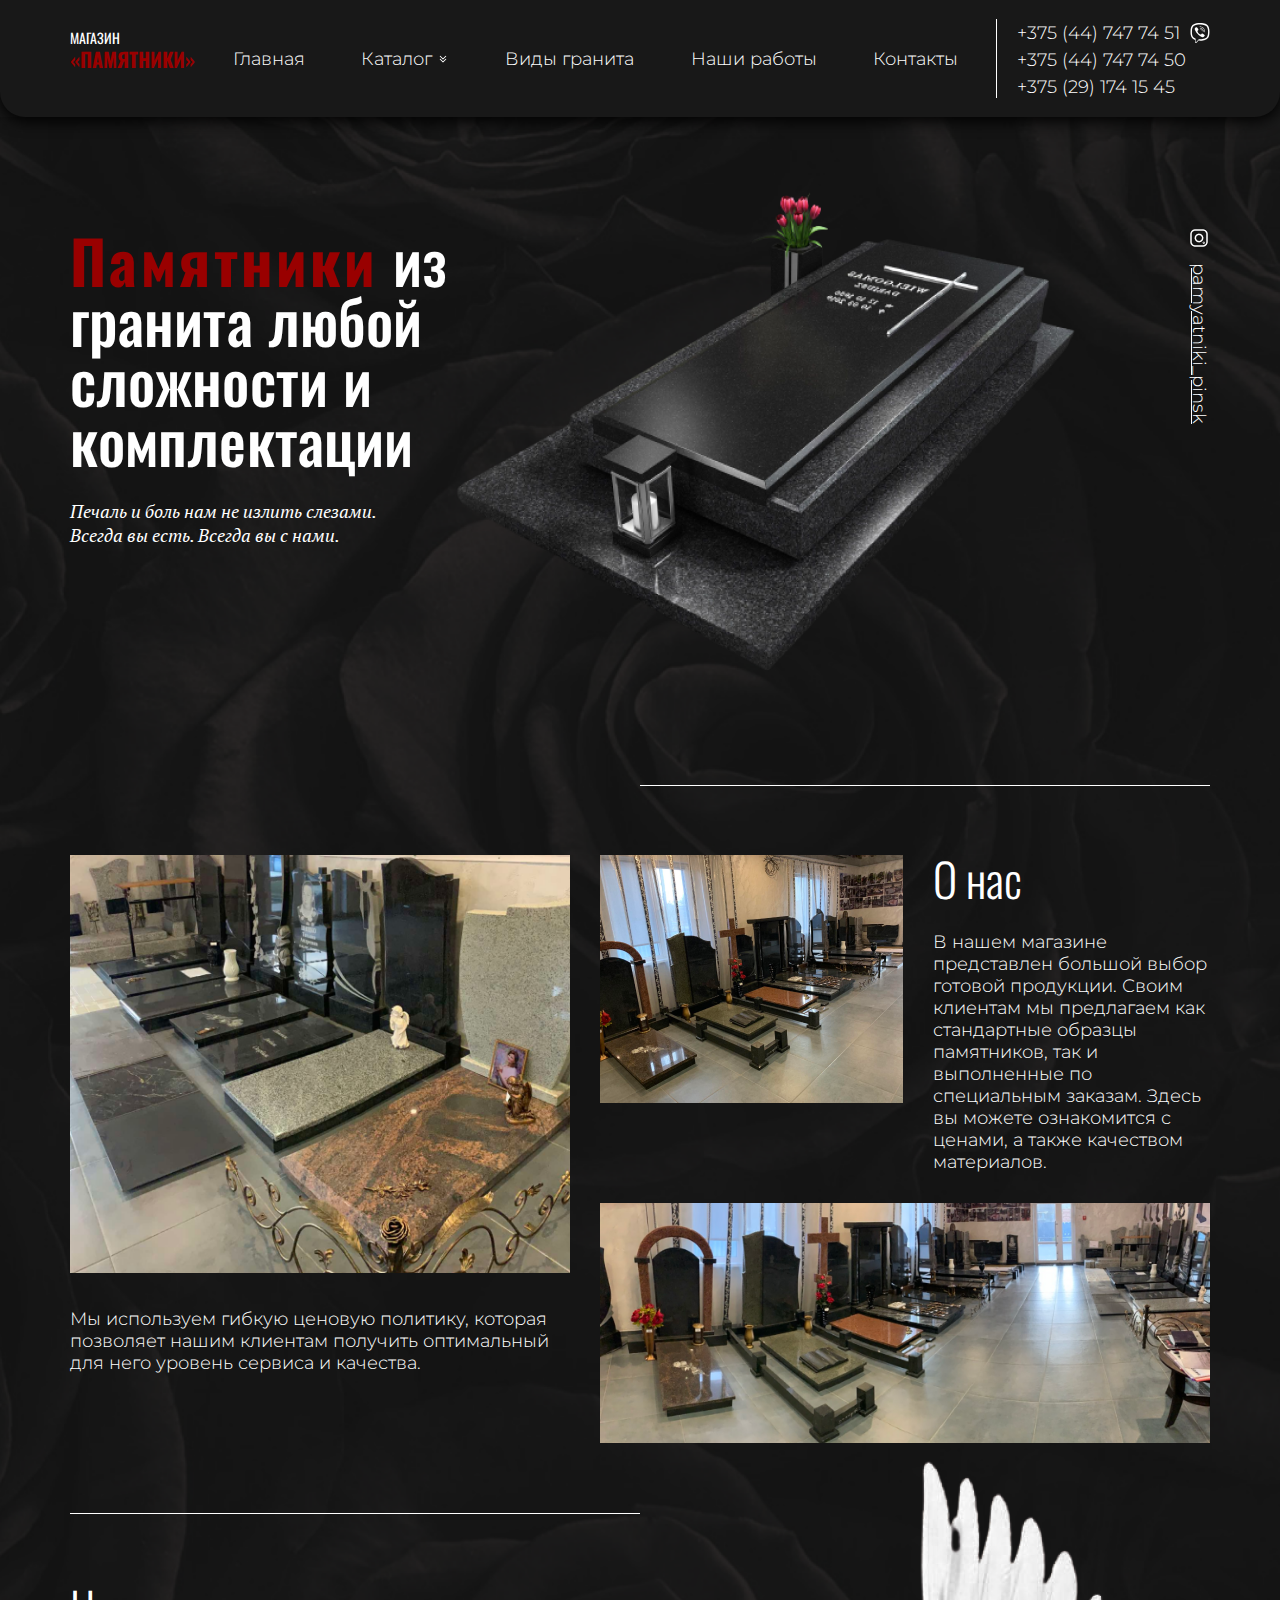
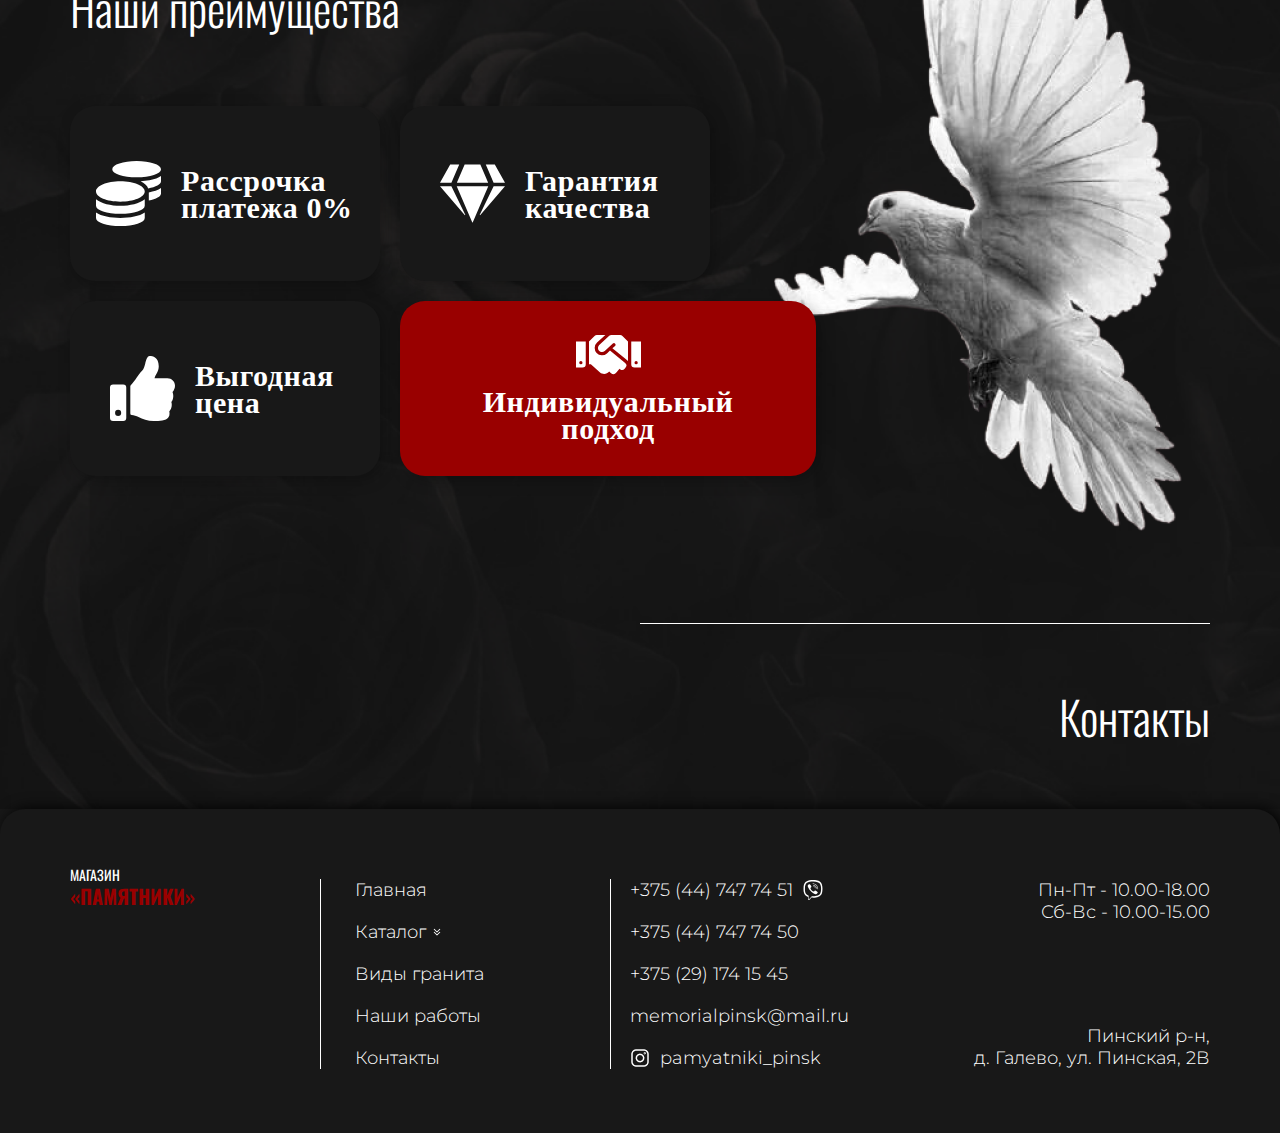
==== commit 82e4db57: "stage 2" ====
--- a/index.html
+++ b/index.html
@@ -1,454 +1 @@
-<!DOCTYPE html>
-<html lang="ru">
-  <head>
-    <meta charset="utf-8" />
-    <meta name="viewport" content="width=device-width, initial-scale=1.0" />
-    <meta http-equiv="Cache-Control" content="no-cache" />
-    <meta http-equiv="X-UA-Compatible" content="ie=edge" />
-    <link rel="icon" type="image/x-icon" href="./assets/favicon.ico" />
-
-    <script
-      src="https://code.jquery.com/jquery-3.6.0.min.js"
-      integrity="sha256-/xUj+3OJU5yExlq6GSYGSHk7tPXikynS7ogEvDej/m4="
-      crossorigin="anonymous"
-    ></script>
-
-    <base href="." />
-
-    <title></title>
-  <script defer src="./js/main.bundle.js"></script><link href="./styles/main.bundle.css" rel="stylesheet"></head>
-
-  <body>
-    <header class="header">
-      <nav class="global-wrap nav">
-        <div class="logo">
-          <p>Магазин</p>
-          <p class="logo_accent">«ПАМЯТНИКИ»</p>
-        </div>
-
-        <ul class="nav__list">
-          <li class="nav__list-item">
-            <a href="./index.html" class="nav__list-link">Главная</a>
-          </li>
-          <li class="nav__list-item nav__dropdown">
-            <a class="nav__list-link">
-              Каталог
-              <svg
-                width="12"
-                height="12"
-                viewBox="0 0 12 12"
-                fill="none"
-                xmlns="http://www.w3.org/2000/svg"
-              >
-                <path
-                  d="M6 9L6.35355 9.35355L6 9.70711L5.64645 9.35355L6 9ZM9.35355 6.35355L6.35355 9.35355L5.64645 8.64645L8.64645 5.64645L9.35355 6.35355ZM5.64645 9.35355L2.64645 6.35355L3.35355 5.64645L6.35355 8.64645L5.64645 9.35355Z"
-                  fill="white"
-                />
-                <path
-                  d="M6 6L6.35355 6.35355L6 6.70711L5.64645 6.35355L6 6ZM9.35355 3.35355L6.35355 6.35355L5.64645 5.64645L8.64645 2.64645L9.35355 3.35355ZM5.64645 6.35355L2.64645 3.35355L3.35355 2.64645L6.35355 5.64645L5.64645 6.35355Z"
-                  fill="white"
-                />
-              </svg>
-            </a>
-            <ul class="subnav">
-              <li class="subnav__item">
-                <a href="./vertical.html" class="subnav__item-link">
-                  Вертикальные памятники
-                </a>
-              </li>
-              <li class="subnav__item">
-                <a href="./horizontal.html" class="subnav__item-link">
-                  Горизонтальные памятники
-                </a>
-              </li>
-              <li class="subnav__item">
-                <a href="./combo.html" class="subnav__item-link">
-                  Кобинированные памятники
-                </a>
-              </li>
-              <li class="subnav__item">
-                <a href="./complex.html" class="subnav__item-link">
-                  Мемориальные комплексы
-                </a>
-              </li>
-              <li class="subnav__item">
-                <a href="./nadgrobie.html" class="subnav__item-link">
-                  Надгробные плиты
-                </a>
-              </li>
-            </ul>
-          </li>
-          <li class="nav__list-item">
-            <a href="./granite.html" class="nav__list-link">Виды гранита</a>
-          </li>
-          <li class="nav__list-item">
-            <a href="./examples.html" class="nav__list-link">Наши работы</a>
-          </li>
-          <li class="nav__list-item">
-            <a href="./contacts.html" class="nav__list-link">Контакты</a>
-          </li>
-        </ul>
-
-        <div class="nav__phone-wrap">
-          <a href="tel:+375 (44) 747 74 51" class="nav__phone nav__phone_viber">
-            +375 (44) 747 74 51
-            <img src="./assets/viber.svg" alt="viber" />
-          </a>
-          <a href="tel:+375 (44) 747 74 50" class="nav__phone">
-            +375 (44) 747 74 50
-          </a>
-          <a href="tel:+375 (29) 174 15 45" class="nav__phone">
-            +375 (29) 174 15 45
-          </a>
-        </div>
-      </nav>
-
-      <!-- TODO: mobile -->
-      <div class="mobile-empty-nav"></div>
-      <nav class="global-wrap mobile-nav">
-        <div class="logo">
-          <p>Магазин</p>
-          <p class="logo_accent">«ПАМЯТНИКИ»</p>
-        </div>
-
-        <button id="burger" class="mobile-nav__burger">
-          <div
-            class="mobile-nav__burger_close mobile-nav__burger_close-disactive"
-          >
-            <span></span>
-            <span></span>
-          </div>
-          <svg
-            class="mobile-nav__burger_open"
-            width="41"
-            height="40"
-            viewBox="0 0 41 40"
-            fill="none"
-            xmlns="http://www.w3.org/2000/svg"
-          >
-            <path
-              d="M9.66602 11.4993H31.3327"
-              stroke="#ffffff"
-              stroke-width="2.5"
-              stroke-linecap="round"
-            />
-            <path
-              d="M9.66602 20H20.4993H31.3327"
-              stroke="#ffffff"
-              stroke-width="2.5"
-              stroke-linecap="round"
-            />
-            <path
-              d="M9.66602 28.4993H31.3327"
-              stroke="#ffffff"
-              stroke-width="2.5"
-              stroke-linecap="round"
-            />
-          </svg>
-        </button>
-
-        <div class="mobile-nav__dropdown">
-          <ul class="mobile-nav__list">
-            <li class="mobile-nav__list-item">
-              <a href="./index.html" class="mobile-nav__list-link">Главная</a>
-            </li>
-            <li class="mobile-nav__list-item mobile-nav__subnav-dropdown">
-              <a class="mobile-nav__list-link">
-                Каталог
-                <svg
-                  width="12"
-                  height="12"
-                  viewBox="0 0 12 12"
-                  fill="none"
-                  xmlns="http://www.w3.org/2000/svg"
-                >
-                  <path
-                    d="M6 9L6.35355 9.35355L6 9.70711L5.64645 9.35355L6 9ZM9.35355 6.35355L6.35355 9.35355L5.64645 8.64645L8.64645 5.64645L9.35355 6.35355ZM5.64645 9.35355L2.64645 6.35355L3.35355 5.64645L6.35355 8.64645L5.64645 9.35355Z"
-                    fill="white"
-                  />
-                  <path
-                    d="M6 6L6.35355 6.35355L6 6.70711L5.64645 6.35355L6 6ZM9.35355 3.35355L6.35355 6.35355L5.64645 5.64645L8.64645 2.64645L9.35355 3.35355ZM5.64645 6.35355L2.64645 3.35355L3.35355 2.64645L6.35355 5.64645L5.64645 6.35355Z"
-                    fill="white"
-                  />
-                </svg>
-              </a>
-              <!-- <ul class="mobile-mobile-subnav"> -->
-              <ul class="subnav">
-                <li class="subnav__item">
-                  <a href="./vertical.html" class="subnav__item-link">
-                    Вертикальные памятники
-                  </a>
-                </li>
-                <li class="subnav__item">
-                  <a href="./horizontal.html" class="subnav__item-link">
-                    Горизонтальные памятники
-                  </a>
-                </li>
-                <li class="subnav__item">
-                  <a href="./combo.html" class="subnav__item-link">
-                    Кобинированные памятники
-                  </a>
-                </li>
-                <li class="subnav__item">
-                  <a href="./complex.html" class="subnav__item-link">
-                    Мемориальные комплексы
-                  </a>
-                </li>
-                <li class="subnav__item">
-                  <a href="./nadgrobie.html" class="subnav__item-link">
-                    Надгробные плиты
-                  </a>
-                </li>
-              </ul>
-            </li>
-            <li class="mobile-nav__list-item">
-              <a href="./granite.html" class="mobile-nav__list-link"
-                >Виды гранита</a
-              >
-            </li>
-            <li class="mobile-nav__list-item">
-              <a href="./examples.html" class="mobile-nav__list-link"
-                >Наши работы</a
-              >
-            </li>
-            <li class="mobile-nav__list-item">
-              <a href="./contacts.html" class="mobile-nav__list-link"
-                >Контакты</a
-              >
-            </li>
-          </ul>
-
-          <div class="mobile-nav__phone-wrap">
-            <a
-              href="tel:+375 (44) 747 74 51"
-              class="mobile-nav__phone mobile-nav__phone_viber"
-            >
-              +375 (44) 747 74 51
-              <img src="./assets/viber.svg" alt="viber" />
-            </a>
-            <a href="tel:+375 (44) 747 74 50" class="mobile-nav__phone">
-              +375 (44) 747 74 50
-            </a>
-            <a href="tel:+375 (29) 174 15 45" class="mobile-nav__phone">
-              +375 (29) 174 15 45
-            </a>
-          </div>
-        </div>
-      </nav>
-    </header>
-
-    <main class="global-wrap main">
-      <section class="intro">
-        <h1 class="intro__header">
-          <span class="intro__header_accent">Памятники</span> из гранита любой
-          сложности и комплектации
-        </h1>
-        <p class="intro__text">
-          Печаль и боль нам не излить слезами. Всегда вы есть. Всегда вы с нами.
-        </p>
-        <a
-          target="_blank"
-          href="https://www.instagram.com/pamyatniki_pinsk/"
-          class="intro__instagram"
-        >
-          <img src="./assets/instagram.png" alt="instagram" />
-          pamyatniki_pinsk
-        </a>
-      </section>
-
-      <section class="about">
-        <div class="about__section about__section_sm">
-          <img src="./assets/main-about-1.png" alt="image" />
-          <p class="about__text about__text_sm">
-            Мы используем гибкую ценовую политику, которая позволяет нашим
-            клиентам получить оптимальный для него уровень сервиса и качества.
-          </p>
-        </div>
-        <div class="about__section about__section_lg">
-          <div class="about__subsection">
-            <img
-              src="./assets/main-about-2.png"
-              class="about-2-img"
-              alt="image"
-            />
-            <div class="about__subsection-content">
-              <h2 class="about__header">О нас</h2>
-              <p class="about__text">
-                В нашем магазине представлен большой выбор готовой продукции.
-                Своим клиентам мы предлагаем как стандартные образцы памятников,
-                так и выполненные по специальным заказам. Здесь вы можете
-                ознакомится с ценами, а также качеством материалов.
-              </p>
-            </div>
-          </div>
-          <div class="about__lg-img">
-            <img src="./assets/main-about-3.png" alt="image" />
-          </div>
-        </div>
-      </section>
-
-      <section class="advantages">
-        <div class="advantages__content">
-          <h3 class="advantages__header">Наши преимущества</h3>
-          <div class="advantages__cards">
-            <div class="advantages__card">
-              <img
-                src="./assets/main-adv-1.svg"
-                alt="image"
-                class="advantages__card-img"
-              />
-              <p class="advantages__card-text">Рассрочка платежа 0%</p>
-            </div>
-
-            <div class="advantages__card advantages__card_diamond">
-              <img
-                src="./assets/main-adv-2.svg"
-                alt="image"
-                class="advantages__card-img"
-              />
-              <p class="advantages__card-text">Гарантия качества</p>
-            </div>
-
-            <div class="advantages__card advantages__card_like">
-              <img
-                src="./assets/main-adv-3.svg"
-                alt="image"
-                class="advantages__card-img"
-              />
-              <p class="advantages__card-text">Выгодная цена</p>
-            </div>
-
-            <div class="advantages__card advantages__card_accent">
-              <img
-                src="./assets/main-adv-4.svg"
-                alt="image"
-                class="advantages__card-img"
-              />
-              <p class="advantages__card-text">Индивидуальный подход</p>
-            </div>
-          </div>
-        </div>
-        <img src="./assets/main-adv.png" alt="image" class="advantages__img" />
-      </section>
-
-      <section class="contacts">
-        <h3 class="contacts__header">Контакты</h3>
-      </section>
-    </main>
-
-    <footer class="global-wrap footer">
-      <div class="footer__section footer__section_logo">
-        <div class="logo footer__logo">
-          <p>Магазин</p>
-          <p class="logo_accent">«ПАМЯТНИКИ»</p>
-        </div>
-      </div>
-      <div class="footer__section footer__section_nav footer__section_border">
-        <ul class="nav__list nav__list_vertical">
-          <li class="nav__list-item">
-            <a href="#" class="nav__list-link">Главная</a>
-          </li>
-          <li class="nav__list-item">
-            <a class="nav__list-link nav__dropdown_footer">
-              Каталог
-              <svg
-                width="12"
-                height="12"
-                viewBox="0 0 12 12"
-                fill="none"
-                xmlns="http://www.w3.org/2000/svg"
-              >
-                <path
-                  d="M6 9L6.35355 9.35355L6 9.70711L5.64645 9.35355L6 9ZM9.35355 6.35355L6.35355 9.35355L5.64645 8.64645L8.64645 5.64645L9.35355 6.35355ZM5.64645 9.35355L2.64645 6.35355L3.35355 5.64645L6.35355 8.64645L5.64645 9.35355Z"
-                  fill="white"
-                />
-                <path
-                  d="M6 6L6.35355 6.35355L6 6.70711L5.64645 6.35355L6 6ZM9.35355 3.35355L6.35355 6.35355L5.64645 5.64645L8.64645 2.64645L9.35355 3.35355ZM5.64645 6.35355L2.64645 3.35355L3.35355 2.64645L6.35355 5.64645L5.64645 6.35355Z"
-                  fill="white"
-                />
-              </svg>
-              <!-------->
-              <ul class="footer-subnav">
-                <li class="footer-subnav__item">
-                  <a href="./vertical.html" class="footer-subnav__item-link">
-                    Вертикальные памятники
-                  </a>
-                </li>
-                <li class="footer-subnav__item">
-                  <a href="./horizontal.html" class="footer-subnav__item-link">
-                    Горизонтальные памятники
-                  </a>
-                </li>
-                <li class="footer-subnav__item">
-                  <a href="./combo.html" class="footer-subnav__item-link">
-                    Кобинированные памятники
-                  </a>
-                </li>
-                <li class="footer-subnav__item">
-                  <a href="./complex.html" class="footer-subnav__item-link">
-                    Мемориальные комплексы
-                  </a>
-                </li>
-                <li class="footer-subnav__item">
-                  <a href="#" class="footer-subnav__item-link">
-                    Надгробные плиты
-                  </a>
-                </li>
-              </ul>
-            </a>
-          </li>
-          <li class="nav__list-item">
-            <a href="./granite.html" class="nav__list-link">Виды гранита</a>
-          </li>
-          <li class="nav__list-item">
-            <a href="./examples.html" class="nav__list-link">Наши работы</a>
-          </li>
-          <li class="nav__list-item">
-            <a href="./contacts.html" class="nav__list-link">Контакты</a>
-          </li>
-        </ul>
-      </div>
-      <div class="footer__section footer__section_border">
-        <div class="footer__section_numbers">
-          <a
-            href="tel:+375 (44) 747 74 51"
-            class="footer__contact footer__contact_viber"
-          >
-            +375 (44) 747 74 51
-            <img src="./assets/viber.svg" alt="viber" />
-          </a>
-          <a href="tel:+375 (44) 747 74 50" class="footer__contact"
-            >+375 (44) 747 74 50</a
-          >
-          <a href="tel:+375 (29) 174 15 45" class="footer__contact">
-            +375 (29) 174 15 45
-          </a>
-        </div>
-        <a href="mailto:memorialpinsk@mail.ru" class="footer__contact"
-          >memorialpinsk@mail.ru</a
-        >
-        <a
-          target="_blank"
-          href="https://www.instagram.com/pamyatniki_pinsk/"
-          class="footer__contact footer__contact_instagram"
-        >
-          <img src="./assets/instagram.png" alt="instagram" />
-          pamyatniki_pinsk
-        </a>
-      </div>
-      <div class="footer__section footer__section_sm">
-        <div class="footer__schedule">
-          <p class="footer__schedule-item">Пн-Пт - 10.00-18.00</p>
-          <p class="footer__schedule-item">Сб-Вс - 10.00-15.00</p>
-        </div>
-        <p class="footer__address">
-          <a target="_blank" href="https://yandex.by/maps/-/CCUFj-ChtB">
-            Пинский р-н,
-            <br />
-            д. Галево, ул. Пинская, 2В
-          </a>
-        </p>
-      </div>
-    </footer>
-  </body>
-</html>
+<!doctype html><html lang="ru"><head><meta charset="utf-8"/><meta name="viewport" content="width=device-width,initial-scale=1"/><meta http-equiv="Cache-Control" content="no-cache"/><meta http-equiv="X-UA-Compatible" content="ie=edge"/><link rel="icon" type="image/x-icon" href="images/favicon.299e.ico"/><script src="https://code.jquery.com/jquery-3.6.0.min.js" integrity="sha256-/xUj+3OJU5yExlq6GSYGSHk7tPXikynS7ogEvDej/m4=" crossorigin="anonymous"></script><base href="."/><title></title><script defer="defer" src="index.a6ad30bb.js"></script><link href="main.99a8.css" rel="stylesheet"></head><body><header class="header"><nav class="global-wrap nav"><div class="logo"><p>Магазин</p><p class="logo_accent">«ПАМЯТНИКИ»</p></div><ul class="nav__list"><li class="nav__list-item"><a href="./index.html" class="nav__list-link">Главная</a></li><li class="nav__list-item nav__dropdown"><a class="nav__list-link">Каталог <svg width="12" height="12" viewBox="0 0 12 12" fill="none" xmlns="http://www.w3.org/2000/svg"><path d="M6 9L6.35355 9.35355L6 9.70711L5.64645 9.35355L6 9ZM9.35355 6.35355L6.35355 9.35355L5.64645 8.64645L8.64645 5.64645L9.35355 6.35355ZM5.64645 9.35355L2.64645 6.35355L3.35355 5.64645L6.35355 8.64645L5.64645 9.35355Z" fill="white"/><path d="M6 6L6.35355 6.35355L6 6.70711L5.64645 6.35355L6 6ZM9.35355 3.35355L6.35355 6.35355L5.64645 5.64645L8.64645 2.64645L9.35355 3.35355ZM5.64645 6.35355L2.64645 3.35355L3.35355 2.64645L6.35355 5.64645L5.64645 6.35355Z" fill="white"/></svg></a><ul class="subnav"><li class="subnav__item"><a href="./catalog/vertical.html" class="subnav__item-link">Вертикальные памятники</a></li><li class="subnav__item"><a href="./catalog/horizontal.html" class="subnav__item-link">Горизонтальные памятники</a></li><li class="subnav__item"><a href="./catalog/combo.html" class="subnav__item-link">Кобинированные памятники</a></li><li class="subnav__item"><a href="./catalog/complex.html" class="subnav__item-link">Мемориальные комплексы</a></li><li class="subnav__item"><a href="./catalog/nadgrobie.html" class="subnav__item-link">Надгробные плиты</a></li></ul></li><li class="nav__list-item"><a href="./granite.html" class="nav__list-link">Виды гранита</a></li><li class="nav__list-item"><a href="./examples.html" class="nav__list-link">Наши работы</a></li><li class="nav__list-item"><a href="./contacts.html" class="nav__list-link">Контакты</a></li></ul><div class="nav__phone-wrap"><a href="tel:+375 (44) 747 74 51" class="nav__phone nav__phone_viber">+375 (44) 747 74 51 <img src="icons\viber.f69e.svg" alt="viber"/> </a><a href="tel:+375 (44) 747 74 50" class="nav__phone">+375 (44) 747 74 50 </a><a href="tel:+375 (29) 174 15 45" class="nav__phone">+375 (29) 174 15 45</a></div></nav><div class="mobile-empty-nav"></div><nav class="global-wrap mobile-nav"><div class="logo"><p>Магазин</p><p class="logo_accent">«ПАМЯТНИКИ»</p></div><button id="burger" class="mobile-nav__burger"><div class="mobile-nav__burger_close mobile-nav__burger_close-disactive"><span></span> <span></span></div><svg class="mobile-nav__burger_open" width="41" height="40" viewBox="0 0 41 40" fill="none" xmlns="http://www.w3.org/2000/svg"><path d="M9.66602 11.4993H31.3327" stroke="#ffffff" stroke-width="2.5" stroke-linecap="round"/><path d="M9.66602 20H20.4993H31.3327" stroke="#ffffff" stroke-width="2.5" stroke-linecap="round"/><path d="M9.66602 28.4993H31.3327" stroke="#ffffff" stroke-width="2.5" stroke-linecap="round"/></svg></button><div class="mobile-nav__dropdown"><ul class="mobile-nav__list"><li class="mobile-nav__list-item"><a href="./index.html" class="mobile-nav__list-link">Главная</a></li><li class="mobile-nav__list-item mobile-nav__subnav-dropdown"><a class="mobile-nav__list-link">Каталог <svg width="12" height="12" viewBox="0 0 12 12" fill="none" xmlns="http://www.w3.org/2000/svg"><path d="M6 9L6.35355 9.35355L6 9.70711L5.64645 9.35355L6 9ZM9.35355 6.35355L6.35355 9.35355L5.64645 8.64645L8.64645 5.64645L9.35355 6.35355ZM5.64645 9.35355L2.64645 6.35355L3.35355 5.64645L6.35355 8.64645L5.64645 9.35355Z" fill="white"/><path d="M6 6L6.35355 6.35355L6 6.70711L5.64645 6.35355L6 6ZM9.35355 3.35355L6.35355 6.35355L5.64645 5.64645L8.64645 2.64645L9.35355 3.35355ZM5.64645 6.35355L2.64645 3.35355L3.35355 2.64645L6.35355 5.64645L5.64645 6.35355Z" fill="white"/></svg></a><ul class="subnav"><li class="subnav__item"><a href="./catalog/vertical.html" class="subnav__item-link">Вертикальные памятники</a></li><li class="subnav__item"><a href="./catalog/horizontal.html" class="subnav__item-link">Горизонтальные памятники</a></li><li class="subnav__item"><a href="./catalog/combo.html" class="subnav__item-link">Кобинированные памятники</a></li><li class="subnav__item"><a href="./catalog/complex.html" class="subnav__item-link">Мемориальные комплексы</a></li><li class="subnav__item"><a href="./catalog/nadgrobie.html" class="subnav__item-link">Надгробные плиты</a></li></ul></li><li class="mobile-nav__list-item"><a href="./granite.html" class="mobile-nav__list-link">Виды гранита</a></li><li class="mobile-nav__list-item"><a href="./examples.html" class="mobile-nav__list-link">Наши работы</a></li><li class="mobile-nav__list-item"><a href="./contacts.html" class="mobile-nav__list-link">Контакты</a></li></ul><div class="mobile-nav__phone-wrap"><a href="tel:+375 (44) 747 74 51" class="mobile-nav__phone mobile-nav__phone_viber">+375 (44) 747 74 51 <img src="icons\viber.f69e.svg" alt="viber"/> </a><a href="tel:+375 (44) 747 74 50" class="mobile-nav__phone">+375 (44) 747 74 50 </a><a href="tel:+375 (29) 174 15 45" class="mobile-nav__phone">+375 (29) 174 15 45</a></div></div></nav></header><main class="global-wrap main"><section class="intro"><h1 class="intro__header"><span class="intro__header_accent">Памятники</span> из гранита любой сложности и комплектации</h1><p class="intro__text">Печаль и боль нам не излить слезами. Всегда вы есть. Всегда вы с нами.</p><a target="_blank" href="https://www.instagram.com/pamyatniki_pinsk/" class="intro__instagram"><img src="images/instagram.ca0a.png" alt="instagram"/> pamyatniki_pinsk</a></section><section class="about"><div class="about__section about__section_sm"><img src="images/main-about-1.5856.png" alt="image"/><p class="about__text about__text_sm">Мы используем гибкую ценовую политику, которая позволяет нашим клиентам получить оптимальный для него уровень сервиса и качества.</p></div><div class="about__section about__section_lg"><div class="about__subsection"><img src="images/main-about-2.e158.png" class="about-2-img" alt="image"/><div class="about__subsection-content"><h2 class="about__header">О нас</h2><p class="about__text">В нашем магазине представлен большой выбор готовой продукции. Своим клиентам мы предлагаем как стандартные образцы памятников, так и выполненные по специальным заказам. Здесь вы можете ознакомится с ценами, а также качеством материалов.</p></div></div><div class="about__lg-img"><img src="images/main-about-3.bbb0.png" alt="image"/></div></div></section><section class="advantages"><div class="advantages__content"><h3 class="advantages__header">Наши преимущества</h3><div class="advantages__cards"><div class="advantages__card"><img src="icons\main-adv-1.0af3.svg" alt="image" class="advantages__card-img"/><p class="advantages__card-text">Рассрочка платежа 0%</p></div><div class="advantages__card advantages__card_diamond"><img src="icons\main-adv-2.168d.svg" alt="image" class="advantages__card-img"/><p class="advantages__card-text">Гарантия качества</p></div><div class="advantages__card advantages__card_like"><img src="icons\main-adv-3.bbc6.svg" alt="image" class="advantages__card-img"/><p class="advantages__card-text">Выгодная цена</p></div><div class="advantages__card advantages__card_accent"><img src="icons\main-adv-4.3132.svg" alt="image" class="advantages__card-img"/><p class="advantages__card-text">Индивидуальный подход</p></div></div></div><img src="images/main-adv.91ef.png" alt="image" class="advantages__img"/></section><section class="contacts"><h3 class="contacts__header">Контакты</h3></section></main><footer class="global-wrap footer"><div class="footer__section footer__section_logo"><div class="logo footer__logo"><p>Магазин</p><p class="logo_accent">«ПАМЯТНИКИ»</p></div></div><div class="footer__section footer__section_nav footer__section_border"><ul class="nav__list nav__list_vertical"><li class="nav__list-item"><a href="/" class="nav__list-link">Главная</a></li><li class="nav__list-item"><a class="nav__list-link nav__dropdown_footer">Каталог <svg width="12" height="12" viewBox="0 0 12 12" fill="none" xmlns="http://www.w3.org/2000/svg"><path d="M6 9L6.35355 9.35355L6 9.70711L5.64645 9.35355L6 9ZM9.35355 6.35355L6.35355 9.35355L5.64645 8.64645L8.64645 5.64645L9.35355 6.35355ZM5.64645 9.35355L2.64645 6.35355L3.35355 5.64645L6.35355 8.64645L5.64645 9.35355Z" fill="white"/><path d="M6 6L6.35355 6.35355L6 6.70711L5.64645 6.35355L6 6ZM9.35355 3.35355L6.35355 6.35355L5.64645 5.64645L8.64645 2.64645L9.35355 3.35355ZM5.64645 6.35355L2.64645 3.35355L3.35355 2.64645L6.35355 5.64645L5.64645 6.35355Z" fill="white"/></svg><ul class="footer-subnav"><li class="footer-subnav__item"><a href="./catalog/vertical.html" class="footer-subnav__item-link">Вертикальные памятники</a></li><li class="footer-subnav__item"><a href="./catalog/horizontal.html" class="footer-subnav__item-link">Горизонтальные памятники</a></li><li class="footer-subnav__item"><a href="./catalog/combo.html" class="footer-subnav__item-link">Кобинированные памятники</a></li><li class="footer-subnav__item"><a href="./catalog/complex.html" class="footer-subnav__item-link">Мемориальные комплексы</a></li><li class="footer-subnav__item"><a href="./catalog/nadgrobie.html" class="footer-subnav__item-link">Надгробные плиты</a></li></ul></a></li><li class="nav__list-item"><a href="./granite.html" class="nav__list-link">Виды гранита</a></li><li class="nav__list-item"><a href="./examples.html" class="nav__list-link">Наши работы</a></li><li class="nav__list-item"><a href="./contacts.html" class="nav__list-link">Контакты</a></li></ul></div><div class="footer__section footer__section_border"><div class="footer__section_numbers"><a href="tel:+375 (44) 747 74 51" class="footer__contact footer__contact_viber">+375 (44) 747 74 51 <img src="icons\viber.f69e.svg" alt="viber"/> </a><a href="tel:+375 (44) 747 74 50" class="footer__contact">+375 (44) 747 74 50</a> <a href="tel:+375 (29) 174 15 45" class="footer__contact">+375 (29) 174 15 45</a></div><a href="mailto:memorialpinsk@mail.ru" class="footer__contact">memorialpinsk@mail.ru</a> <a target="_blank" href="https://www.instagram.com/pamyatniki_pinsk/" class="footer__contact footer__contact_instagram"><img src="images/instagram.ca0a.png" alt="instagram"/> pamyatniki_pinsk</a></div><div class="footer__section footer__section_sm"><div class="footer__schedule"><p class="footer__schedule-item">Пн-Пт - 10.00-18.00</p><p class="footer__schedule-item">Сб-Вс - 10.00-15.00</p></div><p class="footer__address"><a target="_blank" href="https://yandex.by/maps/-/CCUFj-ChtB">Пинский р-н,<br/>д. Галево, ул. Пинская, 2В</a></p></div></footer></body></html>--- a/main.99a8.css
+++ b/main.99a8.css
@@ -0,0 +1,2 @@
+@import url(https://fonts.googleapis.com/css2?family=Montserrat:wght@300&family=Oswald:wght@300&family=PT+Serif&family=Tinos:wght@700&display=swap);
+html,body,div,span,applet,object,iframe,h1,h2,h3,h4,h5,h6,p,blockquote,pre,a,abbr,acronym,address,big,cite,code,del,dfn,em,img,ins,kbd,q,s,samp,small,strike,strong,sub,sup,tt,var,b,u,i,center,dl,dt,dd,ol,ul,li,fieldset,form,label,legend,table,caption,tbody,tfoot,thead,tr,th,td,article,aside,canvas,details,embed,figure,figcaption,footer,header,hgroup,main,menu,nav,output,ruby,section,summary,time,mark,audio,video{margin:0;padding:0;border:0;font-size:100%;font:inherit;vertical-align:baseline}article,aside,details,figcaption,figure,footer,header,hgroup,main,menu,nav,section{display:block}*[hidden]{display:none}body{line-height:1}menu,ol,ul{list-style:none}blockquote,q{quotes:none}blockquote:before,blockquote:after,q:before,q:after{content:"";content:none}table{border-collapse:collapse;border-spacing:0}:root{--main-bg-color: #181818;--text-color: #ffffff;--accent: #990000}body{background-color:var(--main-bg-color)}.global-wrap{padding:0 70px;box-sizing:border-box;margin:0 auto;max-width:1440px;background-color:var(--main-bg-color);color:var(--text-color);font-family:"Montserrat",sans-serif;font-style:normal;font-weight:300;font-size:18px;line-height:22px}@media(max-width: 992px){.global-wrap{font-weight:300;font-size:15px;line-height:18px;text-align:center}}@media(max-width: 620px){.global-wrap{padding:0 40px}}@media(max-width: 480px){.global-wrap{padding:0 30px}}@media(max-width: 400px){.global-wrap{padding:0 20px}}.logo{font-family:"Oswald",sans-serif;font-style:normal;font-weight:400;font-size:14px;line-height:120%;text-transform:uppercase;padding-top:11px;align-self:flex-start}@media(max-width: 480px){.logo{font-size:9px;line-height:120%}}@media(max-width: 992px){.logo_contacts{display:none}}.logo_accent{margin-top:4px;font-size:20px;font-weight:900;color:var(--accent)}@media(max-width: 480px){.logo_accent{font-size:15px}}.header{position:relative;z-index:10;background-color:var(--main-bg-color)}.nav{padding-top:19px;padding-bottom:19px;display:flex;justify-content:space-between;align-items:center;box-shadow:0px 4px 15px #000;border-radius:0px 0px 25px 25px}@media(max-width: 1050px){.nav{display:none}}.nav__list{display:flex;align-items:center;gap:51px;flex-grow:1;justify-content:flex-end;padding-right:83px}@media(max-width: 1300px){.nav__list{justify-content:space-around;padding-right:0;padding:0 15px;gap:10px}}.nav__list_vertical{padding-right:0;flex-direction:column;align-items:flex-start;gap:20px}.nav__list-link{color:var(--text-color);text-decoration:none;cursor:pointer}.nav__list-link:hover{text-decoration:underline}.nav__phone-wrap{padding-top:3px;padding-left:20px;display:flex;flex-direction:column;gap:5px;border-left:solid 1px}.nav__phone{color:var(--text-color);text-decoration:none}.nav__phone_viber{display:flex;align-items:center;gap:10px}.nav__dropdown:hover .subnav{display:block}.nav__dropdown_footer:hover+.footer-subnav{display:block}.footer-subnav:hover{display:block}.footer-subnav{display:none;padding:20px 25px;box-sizing:border-box;max-width:329px;width:329px;position:absolute;left:70%;top:-50%;z-index:10;border-radius:25px;background:linear-gradient(106.35deg, #555555 0%, #1f1f1f 100%);border:solid 2px hsla(0,0%,100%,.28)}.footer-subnav__item:not(:last-child){margin-bottom:4px}@media(max-width: 1050px){.footer-subnav__item:not(:last-child){margin-bottom:15px}}.footer-subnav__item-link{color:var(--text-color);text-decoration:none}.footer-subnav__item-link:hover{color:hsla(0,0%,100%,.5)}.subnav{display:none;padding:20px 25px;box-sizing:border-box;max-width:329px;width:100%;position:absolute;z-index:10;border-radius:25px;background:linear-gradient(106.35deg, #555555 0%, #1f1f1f 100%);border:solid 2px hsla(0,0%,100%,.28)}@media(max-width: 1050px){.subnav{left:50%;transform:translateX(-50%)}}.subnav__item:not(:last-child){margin-bottom:4px}@media(max-width: 1050px){.subnav__item:not(:last-child){margin-bottom:15px}}.subnav__item-link{color:var(--text-color);text-decoration:none}.subnav__item-link:hover{color:hsla(0,0%,100%,.5)}.mobile-empty-nav{height:78px}@media(min-width: 1050px){.mobile-empty-nav{display:none}}@media(max-width: 480px){.mobile-empty-nav{height:56px}}.mobile-nav__subnav-dropdown:hover .subnav{display:block}.mobile-nav{padding-top:19px;padding-bottom:19px;display:flex;justify-content:space-between;align-items:center;box-shadow:0px 4px 15px #000;border-radius:0px 0px 25px 25px;width:100%;position:fixed;left:0;top:0;z-index:10}@media(min-width: 1050px){.mobile-nav{display:none}}@media(max-width: 480px){.mobile-nav{padding-top:8px;padding-bottom:8px}}.mobile-nav .logo{padding-top:0}@media(max-width: 480px){.mobile-nav .logo{align-self:center}}.mobile-nav__burger{background-color:rgba(0,0,0,0);border:none;position:relative;width:40px;height:40px;cursor:pointer}.mobile-nav__burger_open{transition:all .4s ease-in-out;opacity:1;position:absolute;left:0;top:0}.mobile-nav__burger_open-disactive{opacity:0;transform:rotate3d(1, 1, 0, 180deg)}.mobile-nav__burger_close{display:flex;width:100%;height:100%;position:absolute;top:0;left:0}.mobile-nav__burger_close span{height:2px;width:70%;position:absolute;left:15%;top:50%;background-color:#fff;transition:all .4s ease-in-out;opacity:1}.mobile-nav__burger_close span:first-child{transform:rotate(45deg)}.mobile-nav__burger_close span:last-child{transform:rotate(-45deg)}.mobile-nav__burger_close-disactive span{opacity:0}.mobile-nav__burger_close-disactive span:first-child{transform:rotate(0)}.mobile-nav__burger_close-disactive span:last-child{transform:rotate(0)}.mobile-nav__dropdown{padding-top:23px;position:fixed;top:73px;left:0;right:0;height:0;z-index:-1;background-color:var(--main-bg-color);overflow:hidden;display:flex;flex-direction:column;align-items:center;gap:40px;transition:all .3s ease-in;opacity:0}@media(max-width: 480px){.mobile-nav__dropdown{top:43px}}.mobile-nav__dropdown_show{opacity:1;height:calc(100vh - 53px);z-index:-1}@media(max-width: 480px){.mobile-nav__dropdown_show{height:calc(100vh - 43px)}}.mobile-nav__list{display:flex;flex-direction:column;gap:20px}.mobile-nav__list-link{color:var(--text-color);text-decoration:none}.mobile-nav .mobile-mobile-subnav{display:none}.mobile-nav__phone-wrap{display:flex;flex-direction:column;gap:20px}.mobile-nav__phone{color:var(--text-color);text-decoration:none;display:flex;align-items:center;gap:10px}@media(max-width: 992px){.mobile-nav__phone img{max-width:15px}}.main{background-image:url(images/main-background.5743.png);background-repeat:no-repeat;background-size:100% 100%}@media(max-width: 992px){.main{min-height:calc(100vh - 266px)}}@media(max-width: 480px){.main{min-height:calc(100vh - 244px)}}.main_contacts{position:relative}.intro{padding:113px 0px 238px 0px;position:relative;background-image:url(images/main-top.e910.png);background-repeat:no-repeat;background-position:74% 40%}@media(max-width: 992px){.intro{padding:30px 0 307px 0;background-position:center 88%;background-size:50%}}@media(max-width: 744px){.intro{background-size:60%}}@media(max-width: 480px){.intro{background-size:76%}}@media(max-width: 380px){.intro{padding:42px 0 200px 0;background-position:center 94%;background-size:76%}}.intro__header{margin-bottom:29px;max-width:506px;font-family:"Oswald",sans-serif;font-weight:500;font-size:60px;line-height:100%;letter-spacing:.1px}@media(max-width: 992px){.intro__header{font-style:normal;font-weight:400;font-size:40px;line-height:100%;margin-left:auto;margin-right:auto;margin-bottom:22px;text-align:center;letter-spacing:.2px}}.intro__header_accent{letter-spacing:3.4px;color:var(--accent);font-weight:900}.intro__text{max-width:322px;font-family:"PT Serif",serif;font-style:italic;font-weight:400;font-size:18px;line-height:24px}@media(max-width: 992px){.intro__text{margin:0 auto;max-width:250px;text-align:center;font-weight:400;font-size:14px;line-height:19px}}.intro__instagram{display:flex;align-items:center;gap:15px;position:absolute;top:307px;right:0;transform-origin:100% 0;transform:rotate(90deg);text-decoration:underline;color:var(--text-color)}@media(max-width: 992px){.intro__instagram{display:none}}.about{padding-top:70px;padding-bottom:66px;display:flex;gap:30px;position:relative}@media(max-width: 1210px){.about{flex-direction:column-reverse}}@media(max-width: 992px){.about{padding-top:30px;padding-bottom:30px;gap:16px}}.about::before{content:"";width:50%;display:block;height:1px;position:absolute;top:0;right:0;background-color:var(--text-color)}@media(max-width: 992px){.about::before{right:auto;left:50%;transform:translateX(-50%)}}.about::after{content:"";width:50%;display:block;height:1px;position:absolute;bottom:0;left:0;background-color:var(--text-color)}@media(max-width: 992px){.about::after{left:50%;transform:translateX(-50%)}}@media(max-width: 1440px){.about img{width:100%}}.about__section_sm{max-width:524px;width:100%}@media(max-width: 1344px){.about__section_sm{width:45%}}@media(max-width: 1210px){.about__section_sm{max-width:100%;width:100%;display:flex;flex-direction:row-reverse;align-items:center;gap:30px}}@media(max-width: 992px){.about__section_sm{flex-direction:column}}.about__section_sm img{margin-bottom:30px}@media(max-width: 1210px){.about__section_sm img{margin-bottom:0;max-width:376px}}@media(max-width: 992px){.about__section_sm img{max-width:100%;width:100%}}.about__section_lg{width:100%}@media(max-width: 1344px){.about__section_lg{width:55%}}@media(max-width: 1210px){.about__section_lg{width:100%}}.about__subsection{margin-bottom:30px;display:flex;gap:30px}@media(max-width: 1344px){.about__subsection{align-items:flex-start}}@media(max-width: 992px){.about__subsection{flex-direction:column}}@media(max-width: 992px){.about__subsection .about-2-img{display:none}}@media(max-width: 775px){.about__subsection img{width:40%}}@media(max-width: 992px){.about__subsection img{width:65%}}.about__header{margin-bottom:30px;font-family:"Oswald",sans-serif;font-weight:300;font-size:46px;line-height:100%}@media(max-width: 992px){.about__header{margin-bottom:18px;font-weight:300;font-size:30px;line-height:100%;text-align:center}}@media(max-width: 992px){.about__text{font-weight:300;font-size:15px;line-height:18px;text-align:center}}@media(max-width: 992px){.about__text_sm{display:none}}@media(max-width: 1210px){.about__lg-img{margin:0 auto;width:70%}}@media(max-width: 992px){.about__lg-img{width:100%}}.advantages{padding:70px 111px 147px 111px;position:relative}@media(max-width: 1440px){.advantages{padding-left:0}}@media(max-width: 700px){.advantages{padding-right:0}}@media(max-width: 992px){.advantages{padding-top:30px;padding-bottom:30px}}.advantages__header{margin-bottom:76px;font-family:"Oswald",sans-serif;font-weight:300;font-size:46px;line-height:100%}@media(max-width: 992px){.advantages__header{margin-bottom:18px;font-weight:300;font-size:30px;line-height:100%;text-align:center}}.advantages__cards{max-width:746px;display:flex;justify-content:flex-start;flex-wrap:wrap;align-items:center;gap:20px}@media(max-width: 1305px){.advantages__cards{position:relative;z-index:2}}@media(max-width: 992px){.advantages__cards{flex-direction:row;gap:12px}}.advantages__card{padding:26px;box-sizing:border-box;max-width:310px;width:100%;height:175px;display:flex;justify-content:center;align-items:center;gap:20px;background-color:var(--main-bg-color);box-shadow:4px 4px 15px rgba(0,0,0,.25);border-radius:25px}@media(max-width: 1080px){.advantages__card{width:42%}}@media(max-width: 992px){.advantages__card{width:42%;height:96px;flex-direction:row;border-radius:13px}}@media(max-width: 445px){.advantages__card{flex-direction:column;gap:5px}}@media(max-width: 992px){.advantages__card p{text-align:center}}.advantages__card_diamond,.advantages__card_like{padding-left:40px;padding-right:40px}@media(max-width: 992px){.advantages__card_diamond,.advantages__card_like{padding-left:14px;padding-right:14px}}.advantages__card_accent{padding-left:40px;padding-right:40px;max-width:416px;flex-direction:column;gap:13px;background-color:var(--accent)}@media(max-width: 1080px){.advantages__card_accent{width:70%}}@media(max-width: 992px){.advantages__card_accent{width:54%}}@media(max-width: 445px){.advantages__card_accent{gap:5px}}@media(max-width: 380px){.advantages__card_accent{width:51%}}.advantages__card_accent p{text-align:center}@media(max-width: 992px){.advantages__card-img{max-width:35px}}.advantages__card-text{font-family:"Tinos",serif;font-weight:700;font-size:30px;line-height:90%;letter-spacing:.02em}@media(max-width: 992px){.advantages__card-text{font-size:16px;line-height:90%}}.advantages__img{max-width:454px;position:absolute;top:-86px;right:0}@media(max-width: 1305px){.advantages__img{z-index:1}}@media(max-width: 1170px){.advantages__img{max-width:321px;top:32%;transform:translateY(-50%)}}@media(max-width: 1100px){.advantages__img{max-width:235px}}@media(max-width: 992px){.advantages__img{display:none}}.contacts{padding:70px 0;position:relative}@media(max-width: 992px){.contacts{padding:30px 0}}.contacts::before{content:"";width:50%;display:block;height:1px;position:absolute;top:0;right:0;background-color:var(--text-color)}@media(max-width: 992px){.contacts::before{right:auto;left:50%;transform:translateX(-50%)}}.contacts__header{font-family:"Oswald",sans-serif;font-weight:300;font-size:46px;line-height:100%;text-align:right}@media(max-width: 992px){.contacts__header{font-weight:300;font-size:30px;line-height:100%;text-align:center}}.footer{padding-top:70px;padding-bottom:64px;display:flex;justify-content:space-between;box-shadow:4px 0px 15px #000;border-radius:25px 25px 0px 0px}@media(max-width: 992px){.footer{padding-top:20px;padding-bottom:24px;flex-direction:column;gap:10px;font-weight:300;font-size:12px;line-height:100%}}.footer__section{display:flex;flex-direction:column;justify-content:space-between;gap:20px;position:relative}@media(max-width: 992px){.footer__section{align-items:center;text-align:center;gap:10px}}.footer__section>div{display:flex;flex-direction:column;justify-content:space-between;gap:20px}@media(max-width: 992px){.footer__section>div{gap:10px}}@media(max-width: 992px){.footer__section{gap:10px}}@media(max-width: 992px){.footer__section_numbers{flex-direction:row !important;flex-wrap:wrap;justify-content:center !important;gap:10px}.footer__section_numbers a:first-child{width:100%;justify-content:center}}.footer__section_border{padding-left:19px;border-left:solid 1px var(--text-color)}@media(max-width: 992px){.footer__section_border{padding-left:0;border-left:0}}@media(max-width: 992px){.footer__section_logo{display:none}}@media(max-width: 992px){.footer__section_nav{display:none}}.footer__logo{margin-top:-23px;gap:0 !important}@media(max-width: 992px){.footer__logo{display:none}}.footer__contact{color:var(--text-color);text-decoration:none}.footer__contact_instagram,.footer__contact_viber{display:flex;align-items:center;gap:10px}@media(max-width: 992px){.footer__contact_instagram img,.footer__contact_viber img{max-width:12px}}.footer__schedule{gap:0 !important}@media(max-width: 992px){.footer__schedule{gap:10px !important}}.footer__schedule-item{text-align:right}.footer__address{text-align:right;cursor:pointer}@media(max-width: 992px){.footer__address{text-align:center}}.footer__address a{text-decoration:none;color:var(--text-color)}.breadcrumbs{padding:70px 0;font-weight:300;font-size:18px;line-height:22px;color:var(--text-color)}@media(max-width: 992px){.breadcrumbs{padding-top:30px;padding-bottom:20px;text-align:center;font-weight:300;font-size:15px;line-height:18px}}@media(max-width: 400px){.breadcrumbs{font-size:13px}}.breadcrumbs a{text-decoration:none}.breadcrumbs a:first-child{color:hsla(0,0%,100%,.4)}.breadcrumbs a:not(:first-child){color:var(--text-color)}.breadcrumbs_flex{padding-top:58px;padding-bottom:28px;display:flex;justify-content:space-between;align-items:center}@media(max-width: 992px){.breadcrumbs_flex{padding-top:30px;padding-bottom:20px;justify-content:center}}.catalog__header{margin-bottom:50px;font-family:"Oswald",sans-serif;font-weight:300;font-size:46px;line-height:100%}@media(max-width: 992px){.catalog__header{margin-bottom:30px;font-weight:300;font-size:30px;line-height:100%;text-align:center}}.catalog__items{padding-bottom:70px;display:flex;justify-content:space-around;align-items:center;flex-wrap:wrap;gap:30px}@media(max-width: 992px){.catalog__items{padding-bottom:30px}}.catalog .zm{max-width:635px;width:48%;border-radius:25px}@media(max-width: 992px){.catalog .zm{width:100%}}.catalog__item{max-width:635px;width:100%}.granite{padding-bottom:70px}@media(max-width: 992px){.granite{padding-bottom:30px}}.granite__header{margin-bottom:50px;font-family:"Oswald",sans-serif;font-weight:300;font-size:46px;line-height:100%}@media(max-width: 992px){.granite__header{margin-bottom:15px;font-weight:300;font-size:30px;line-height:100%;text-align:center}}.granite__row{display:flex;justify-content:space-between;gap:30px}.granite__row:not(:last-child){margin-bottom:69px}@media(max-width: 992px){.granite__row:not(:last-child){margin-bottom:20px}}@media(max-width: 1150px){.granite__row{flex-wrap:wrap;justify-content:center}}@media(max-width: 992px){.granite__row{gap:20px}}@media(max-width: 992px){.granite__row-text{margin-top:0}}.granite__row-text_col-1{max-width:303px}@media(max-width: 1150px){.granite__row-text_col-1{max-width:100%}}.granite__row-text_col-2{max-width:665px}@media(max-width: 1150px){.granite__row-text_col-2{max-width:100%}}.granite__img-wrap{flex:none;max-width:303px;display:flex;flex-direction:column;align-items:center;gap:30px}@media(max-width: 1440px){.granite__img-wrap{width:calc(25% - 30px)}}@media(max-width: 992px){.granite__img-wrap{width:calc(50% - 30px)}}.granite__img{max-width:303px;width:100%;border-radius:25px;box-shadow:4px 4px 15px rgba(0,0,0,.8)}@media(max-width: 1440px){.granite__img-text{text-align:center}}.examples__header{margin-bottom:50px;font-family:"Oswald",sans-serif;font-weight:300;font-size:46px;line-height:100%}@media(max-width: 992px){.examples__header{margin-bottom:15px;font-weight:300;font-size:30px;line-height:100%;text-align:center}}.examples__items{padding-bottom:70px;display:flex;justify-content:space-between;align-items:center;flex-wrap:wrap;gap:30px}@media(max-width: 992px){.examples__items{padding-bottom:30px;gap:20px}}@media(max-width: 720px){.examples__items{align-items:center;gap:30px}}@media(max-width: 480px){.examples__items{justify-content:center}}.examples__items a{text-decoration:none;max-width:303px;width:calc(25% - 30px)}@media(max-width: 992px){.examples__items a{width:calc(33% - 15px);display:flex;align-items:center}}@media(max-width: 720px){.examples__items a{width:calc(50% - 20px)}}.examples__items a img{width:100%}.fancybox-button--zoom{display:none !important}.contacts-page{padding-bottom:78px;display:flex;justify-content:space-between}@media(max-width: 992px){.contacts-page{padding-bottom:30px}}.contacts-page__schedule{padding-top:10px;max-width:445px;width:50%}@media(max-width: 1200px){.contacts-page__schedule{display:none}}.contacts-page__schedule-item:not(:last-child){margin-bottom:10px}.contacts-page__main{display:flex;justify-content:space-between;gap:60px}@media(max-width: 1300px){.contacts-page__main{gap:30px}}@media(max-width: 1200px){.contacts-page__main{width:100%}}@media(max-width: 992px){.contacts-page__main{flex-direction:column;align-items:center;gap:15px}}.contacts-page__main>div{padding-top:22px}@media(max-width: 992px){.contacts-page__main>div{padding-top:0}}.contacts-page__main>img{max-width:524px}@media(max-width: 992px){.contacts-page__main>img{width:100%}}.contacts-page__header{margin-bottom:64px;font-family:"Oswald",sans-serif;font-weight:300;font-size:46px}@media(max-width: 992px){.contacts-page__header{margin-bottom:15px;font-weight:300;font-size:30px;line-height:100%;text-align:center}}.contacts-page__contact-lines{display:flex;flex-direction:column;gap:20px}@media(max-width: 992px){.contacts-page__contact-lines{justify-content:center}}.contacts-page__contact-lines>div:first-child{display:flex;flex-direction:column;gap:20px}@media(max-width: 992px){.contacts-page__contact-lines-items{display:none !important}}.contacts-page__contact-line{display:flex;align-items:center;gap:15px;color:var(--text-color);text-decoration:none}@media(max-width: 992px){.contacts-page__contact-line{font-weight:300;font-size:15px;line-height:18px}}.contacts-page__contact-line img{flex:none}.contacts-page__schedule-mobile{display:none}@media(max-width: 1200px){.contacts-page__schedule-mobile{display:block;margin-top:30px}}@media(max-width: 992px){.contacts-page__schedule-mobile{margin-top:0;display:block}}.contacts-page__schedule-mobile p:not(:last-child){margin-bottom:20px}@media(max-width: 992px){.contacts-page__schedule-mobile p:not(:last-child){margin-bottom:10px}}.contacts-flower{position:absolute;left:0;bottom:-32px}@media(max-width: 1300px){.contacts-flower{max-width:500px;width:35%}}@media(max-width: 1200px){.contacts-flower{display:none}}@media(max-width: 992px){.contacts-flower{display:none}}.nadgrobie{padding-bottom:70px;color:var(--text-color);font-size:18px;line-height:22px}@media(max-width: 992px){.nadgrobie{padding-bottom:30px}}.nadgrobie__header{margin-bottom:50px;font-weight:300;font-size:46px;font-family:"Oswald",sans-serif}@media(max-width: 992px){.nadgrobie__header{margin-bottom:15px;font-weight:300;font-size:30px;line-height:100%;text-align:center}}.nadgrobie__content{display:flex;gap:30px}@media(max-width: 1280px){.nadgrobie__content{align-items:flex-start}}@media(max-width: 980px){.nadgrobie__content{flex-direction:column;align-items:center}}.nadgrobie__img{max-width:635px;width:100%}@media(max-width: 1280px){.nadgrobie__img{width:50%}}@media(max-width: 980px){.nadgrobie__img{width:100%}}.nadgrobie__text-wrap{flex-grow:1;width:50%}@media(max-width: 992px){.nadgrobie__text-wrap{font-weight:300;font-size:15px;line-height:18px;text-align:center}}@media(max-width: 980px){.nadgrobie__text-wrap{width:100%}}.nadgrobie__text:not(:last-child){margin-bottom:30px}.nadgrobie__text_list{margin-bottom:15px !important}.nadgrobie__list{margin-bottom:30px}.nadgrobie__list li{display:flex;align-items:center;gap:7px}@media(max-width: 992px){.nadgrobie__list li{justify-content:center}}.nadgrobie__list li:not(:last-child){margin-bottom:15px}.nadgrobie__list li::before{content:"";flex:none;display:block;width:2px;height:2px;border-radius:50%;background-color:var(--text-color)}
